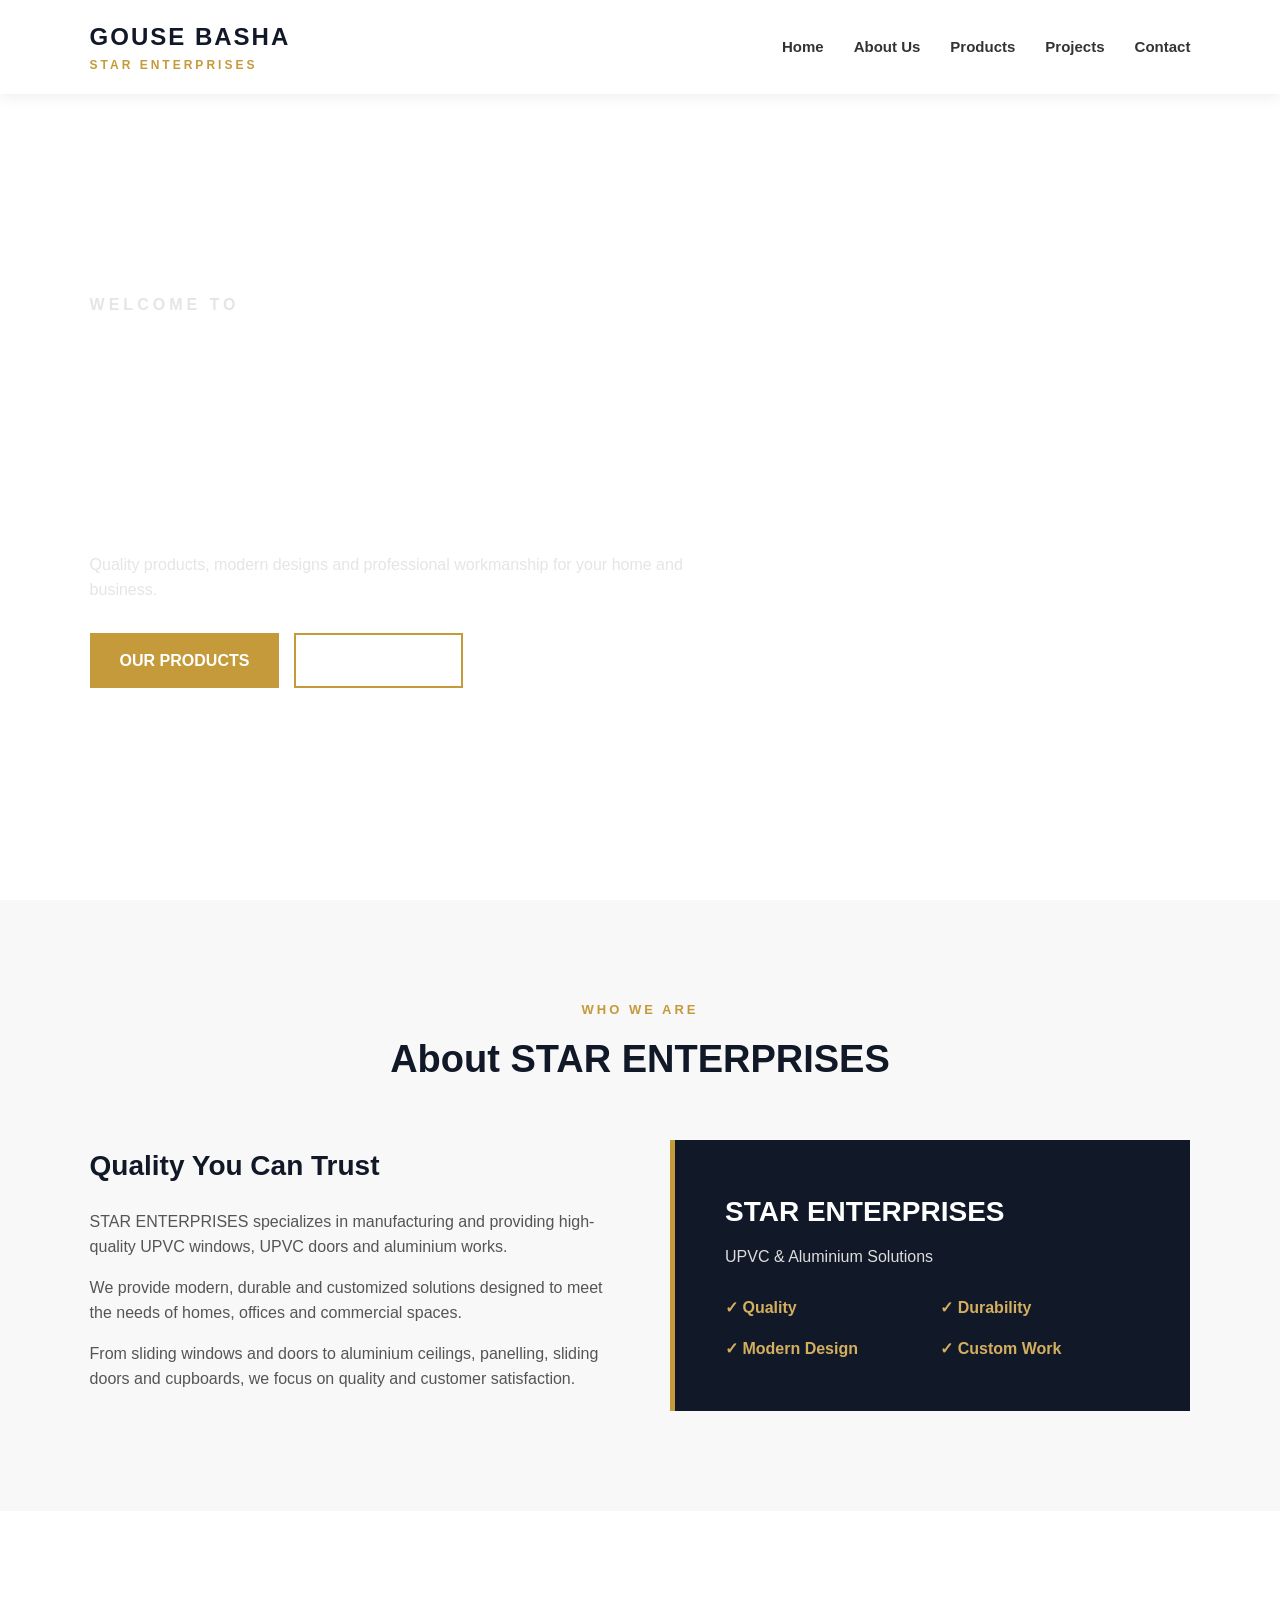
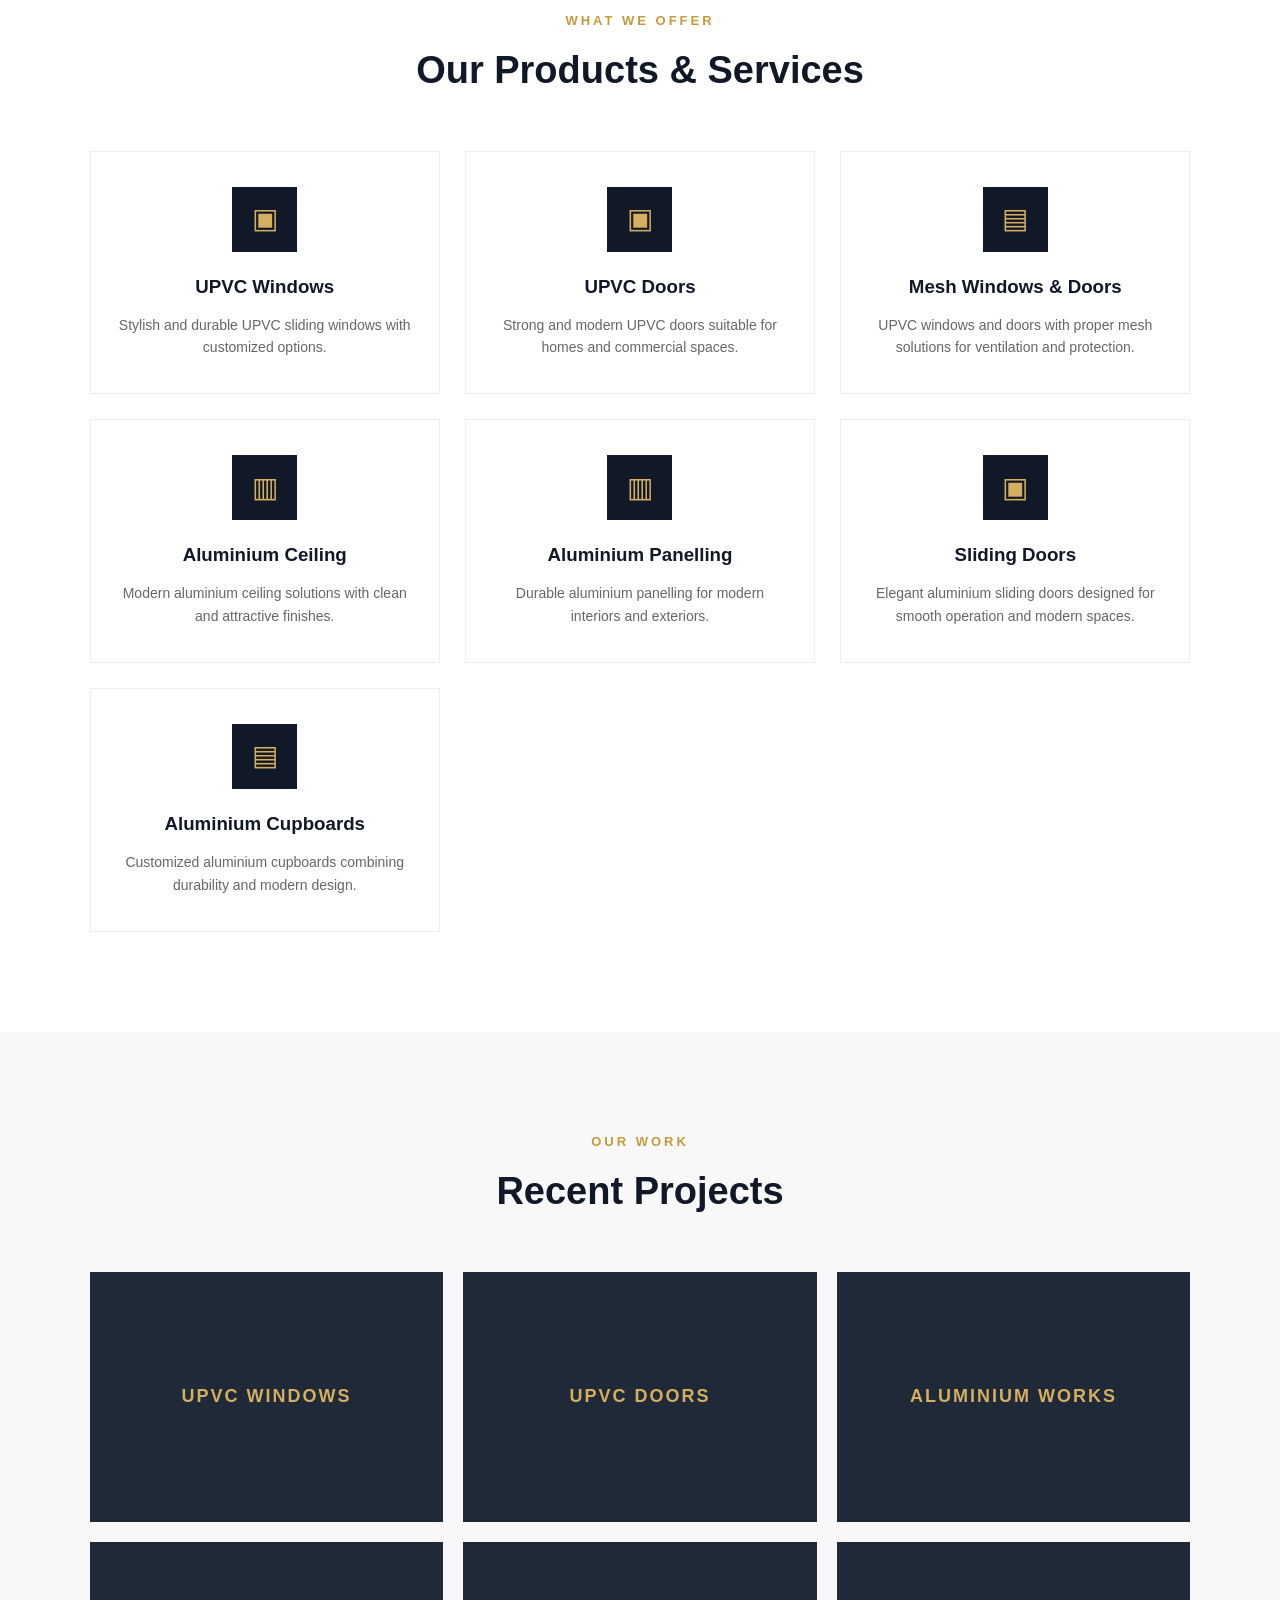
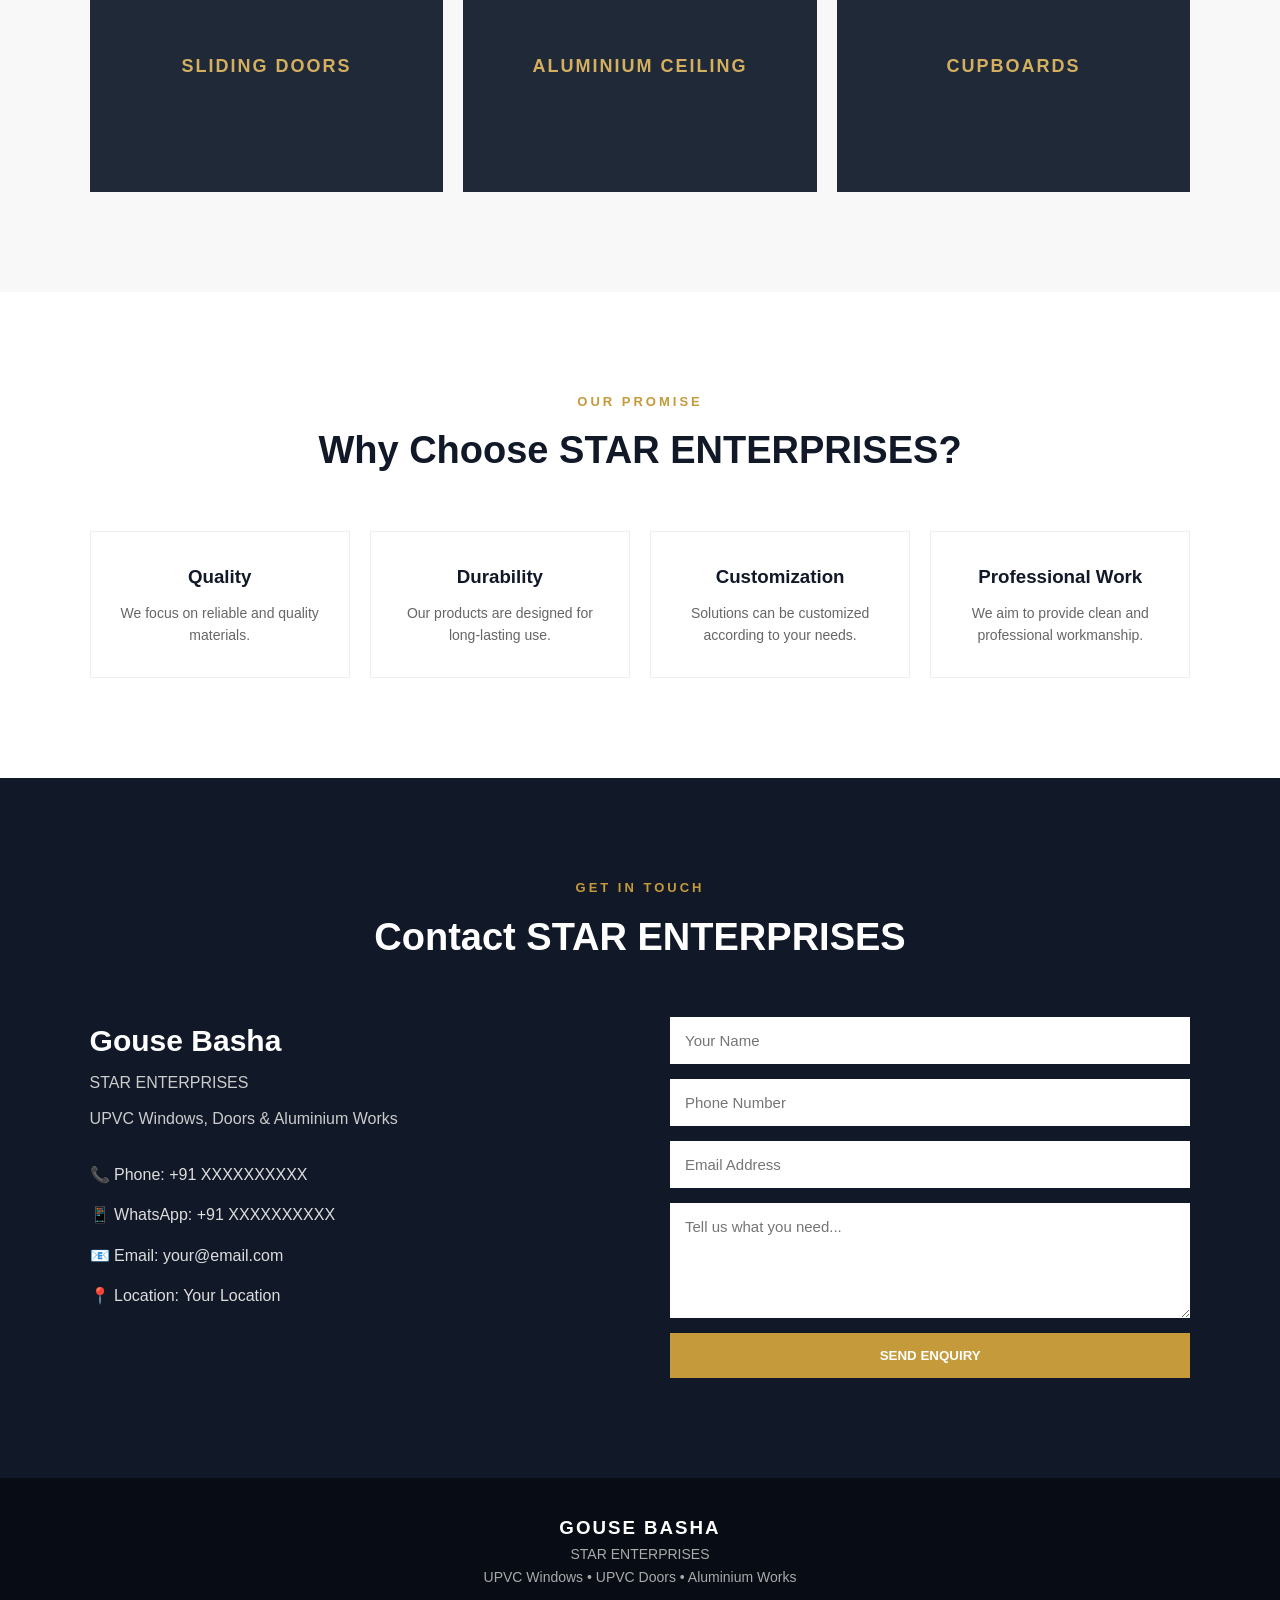
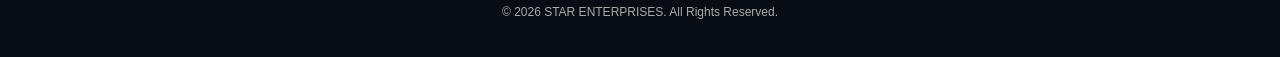
==== index.html1.html @ 5cce89f5 "Add files via upload" ====
<!DOCTYPE html>
<html lang="en">
<head>
    <meta charset="UTF-8">
    <meta name="viewport" content="width=device-width, initial-scale=1.0">

    <title>Gouse Basha | STAR ENTERPRISES</title>

    <link rel="stylesheet" href="style.css">
</head>

<body>

    <!-- ================= HEADER ================= -->
    <header class="header">

        <div class="logo">
            <h1>GOUSE BASHA</h1>
            <p>STAR ENTERPRISES</p>
        </div>

        <nav class="navbar">
            <a href="#home">Home</a>
            <a href="#about">About Us</a>
            <a href="#products">Products</a>
            <a href="#projects">Projects</a>
            <a href="#contact">Contact</a>
        </nav>

        <button class="menu-btn" onclick="toggleMenu()">
            ☰
        </button>

    </header>


    <!-- ================= HOME ================= -->
    <section id="home" class="hero">

        <div class="hero-content">

            <p class="welcome">WELCOME TO</p>

            <h2>STAR ENTERPRISES</h2>

            <h3>
                UPVC WINDOWS, DOORS &<br>
                ALUMINIUM WORKS
            </h3>

            <p>
                Quality products, modern designs and professional
                workmanship for your home and business.
            </p>

            <div class="hero-buttons">
                <a href="#products" class="btn">OUR PRODUCTS</a>
                <a href="#contact" class="btn btn-outline">GET A QUOTE</a>
            </div>

        </div>

    </section>


    <!-- ================= ABOUT ================= -->
    <section id="about" class="about">

        <div class="section-title">
            <p>WHO WE ARE</p>
            <h2>About STAR ENTERPRISES</h2>
        </div>

        <div class="about-content">

            <div class="about-text">

                <h3>Quality You Can Trust</h3>

                <p>
                    STAR ENTERPRISES specializes in manufacturing and
                    providing high-quality UPVC windows, UPVC doors and
                    aluminium works.
                </p>

                <p>
                    We provide modern, durable and customized solutions
                    designed to meet the needs of homes, offices and
                    commercial spaces.
                </p>

                <p>
                    From sliding windows and doors to aluminium ceilings,
                    panelling, sliding doors and cupboards, we focus on
                    quality and customer satisfaction.
                </p>

            </div>

            <div class="about-box">

                <h3>STAR ENTERPRISES</h3>

                <p>
                    UPVC & Aluminium Solutions
                </p>

                <div class="about-features">
                    <span>✓ Quality</span>
                    <span>✓ Durability</span>
                    <span>✓ Modern Design</span>
                    <span>✓ Custom Work</span>
                </div>

            </div>

        </div>

    </section>


    <!-- ================= PRODUCTS ================= -->
    <section id="products" class="products">

        <div class="section-title">
            <p>WHAT WE OFFER</p>
            <h2>Our Products & Services</h2>
        </div>

        <div class="product-container">

            <div class="product-card">
                <div class="product-icon">▣</div>
                <h3>UPVC Windows</h3>
                <p>
                    Stylish and durable UPVC sliding windows
                    with customized options.
                </p>
            </div>

            <div class="product-card">
                <div class="product-icon">▣</div>
                <h3>UPVC Doors</h3>
                <p>
                    Strong and modern UPVC doors suitable
                    for homes and commercial spaces.
                </p>
            </div>

            <div class="product-card">
                <div class="product-icon">▤</div>
                <h3>Mesh Windows & Doors</h3>
                <p>
                    UPVC windows and doors with proper mesh
                    solutions for ventilation and protection.
                </p>
            </div>

            <div class="product-card">
                <div class="product-icon">▥</div>
                <h3>Aluminium Ceiling</h3>
                <p>
                    Modern aluminium ceiling solutions with
                    clean and attractive finishes.
                </p>
            </div>

            <div class="product-card">
                <div class="product-icon">▥</div>
                <h3>Aluminium Panelling</h3>
                <p>
                    Durable aluminium panelling for modern
                    interiors and exteriors.
                </p>
            </div>

            <div class="product-card">
                <div class="product-icon">▣</div>
                <h3>Sliding Doors</h3>
                <p>
                    Elegant aluminium sliding doors designed
                    for smooth operation and modern spaces.
                </p>
            </div>

            <div class="product-card">
                <div class="product-icon">▤</div>
                <h3>Aluminium Cupboards</h3>
                <p>
                    Customized aluminium cupboards combining
                    durability and modern design.
                </p>
            </div>

        </div>

    </section>


    <!-- ================= PROJECTS ================= -->
    <section id="projects" class="projects">

        <div class="section-title">
            <p>OUR WORK</p>
            <h2>Recent Projects</h2>
        </div>

        <div class="gallery">

            <div class="gallery-item">
                <div class="gallery-placeholder">
                    UPVC WINDOWS
                </div>
            </div>

            <div class="gallery-item">
                <div class="gallery-placeholder">
                    UPVC DOORS
                </div>
            </div>

            <div class="gallery-item">
                <div class="gallery-placeholder">
                    ALUMINIUM WORKS
                </div>
            </div>

            <div class="gallery-item">
                <div class="gallery-placeholder">
                    SLIDING DOORS
                </div>
            </div>

            <div class="gallery-item">
                <div class="gallery-placeholder">
                    ALUMINIUM CEILING
                </div>
            </div>

            <div class="gallery-item">
                <div class="gallery-placeholder">
                    CUPBOARDS
                </div>
            </div>

        </div>

    </section>


    <!-- ================= WHY CHOOSE US ================= -->
    <section class="why-us">

        <div class="section-title">
            <p>OUR PROMISE</p>
            <h2>Why Choose STAR ENTERPRISES?</h2>
        </div>

        <div class="why-container">

            <div class="why-card">
                <h3>Quality</h3>
                <p>We focus on reliable and quality materials.</p>
            </div>

            <div class="why-card">
                <h3>Durability</h3>
                <p>Our products are designed for long-lasting use.</p>
            </div>

            <div class="why-card">
                <h3>Customization</h3>
                <p>Solutions can be customized according to your needs.</p>
            </div>

            <div class="why-card">
                <h3>Professional Work</h3>
                <p>We aim to provide clean and professional workmanship.</p>
            </div>

        </div>

    </section>


    <!-- ================= CONTACT ================= -->
    <section id="contact" class="contact">

        <div class="section-title">
            <p>GET IN TOUCH</p>
            <h2>Contact STAR ENTERPRISES</h2>
        </div>

        <div class="contact-content">

            <div class="contact-info">

                <h3>Gouse Basha</h3>

                <p>
                    STAR ENTERPRISES
                </p>

                <p>
                    UPVC Windows, Doors & Aluminium Works
                </p>

                <div class="contact-details">

                    <p>📞 Phone: +91 XXXXXXXXXX</p>

                    <p>📱 WhatsApp: +91 XXXXXXXXXX</p>

                    <p>📧 Email: your@email.com</p>

                    <p>📍 Location: Your Location</p>

                </div>

            </div>


            <div class="contact-form">

                <form onsubmit="submitForm(event)">

                    <input
                        type="text"
                        placeholder="Your Name"
                        required
                    >

                    <input
                        type="tel"
                        placeholder="Phone Number"
                        required
                    >

                    <input
                        type="email"
                        placeholder="Email Address"
                    >

                    <textarea
                        placeholder="Tell us what you need..."
                        rows="5"
                        required
                    ></textarea>

                    <button type="submit" class="btn">
                        SEND ENQUIRY
                    </button>

                </form>

            </div>

        </div>

    </section>


    <!-- ================= FOOTER ================= -->
    <footer class="footer">

        <h3>GOUSE BASHA</h3>

        <p>STAR ENTERPRISES</p>

        <p>
            UPVC Windows • UPVC Doors • Aluminium Works
        </p>

        <p class="copyright">
            © 2026 STAR ENTERPRISES. All Rights Reserved.
        </p>

    </footer>


    <script src="script.js"></script>

</body>
</html>
---- style.css ----
/* =========================
   GENERAL
========================= */

* {
    margin: 0;
    padding: 0;
    box-sizing: border-box;
}

html {
    scroll-behavior: smooth;
}

body {
    font-family: Arial, Helvetica, sans-serif;
    line-height: 1.6;
    color: #222;
    background: #ffffff;
}

a {
    text-decoration: none;
    color: inherit;
}


/* =========================
   HEADER
========================= */

.header {
    width: 100%;
    padding: 18px 7%;
    display: flex;
    justify-content: space-between;
    align-items: center;
    background: #ffffff;
    position: fixed;
    top: 0;
    left: 0;
    z-index: 1000;
    box-shadow: 0 2px 15px rgba(0, 0, 0, 0.08);
}

.logo h1 {
    font-size: 24px;
    letter-spacing: 2px;
    color: #111827;
}

.logo p {
    font-size: 12px;
    letter-spacing: 3px;
    color: #c49a3a;
    font-weight: bold;
}

.navbar {
    display: flex;
    gap: 30px;
}

.navbar a {
    font-size: 15px;
    font-weight: 600;
    color: #333;
    transition: 0.3s;
}

.navbar a:hover {
    color: #c49a3a;
}

.menu-btn {
    display: none;
    border: none;
    background: none;
    font-size: 28px;
    cursor: pointer;
}


/* =========================
   HERO
========================= */

.hero {
    min-height: 100vh;
    padding: 160px 7% 80px;

    display: flex;
    align-items: center;

    background:
        linear-gradient(
            rgba(0, 0, 0, 0.65),
            rgba(0, 0, 0, 0.65)
        ),
        url("img src=C:\Users\mutha\Documents\WhatsApp Image 2026-08-16 at 22.19.01.jpeg" alt="Laptop");

    background-size: cover;
    background-position: center;
}

.hero-content {
    max-width: 750px;
    color: white;
}

.welcome {
    color: #d4af5f;
    font-size: 16px;
    font-weight: bold;
    letter-spacing: 4px;
    margin-bottom: 15px;
}

.hero h2 {
    font-size: 60px;
    letter-spacing: 3px;
    margin-bottom: 10px;
}

.hero h3 {
    font-size: 28px;
    line-height: 1.4;
    margin-bottom: 20px;
}

.hero-content > p {
    max-width: 600px;
    color: #e5e5e5;
    margin-bottom: 30px;
}

.hero-buttons {
    display: flex;
    gap: 15px;
}

.btn {
    display: inline-block;
    padding: 13px 28px;
    background: #c49a3a;
    color: white;
    border: 2px solid #c49a3a;
    font-weight: bold;
    cursor: pointer;
    transition: 0.3s;
}

.btn:hover {
    background: transparent;
    color: #c49a3a;
}

.btn-outline {
    background: transparent;
    color: white;
}

.btn-outline:hover {
    background: #c49a3a;
    color: white;
}


/* =========================
   SECTION TITLE
========================= */

.section-title {
    text-align: center;
    margin-bottom: 50px;
}

.section-title p {
    color: #c49a3a;
    font-weight: bold;
    letter-spacing: 3px;
    font-size: 13px;
}

.section-title h2 {
    font-size: 38px;
    margin-top: 8px;
    color: #111827;
}


/* =========================
   ABOUT
========================= */

.about {
    padding: 100px 7%;
    background: #f8f8f8;
}

.about-content {
    display: grid;
    grid-template-columns: 1fr 1fr;
    gap: 60px;
    align-items: center;
}

.about-text h3 {
    font-size: 28px;
    margin-bottom: 20px;
    color: #111827;
}

.about-text p {
    margin-bottom: 15px;
    color: #555;
}

.about-box {
    padding: 50px;
    background: #111827;
    color: white;
    border-left: 5px solid #c49a3a;
}

.about-box h3 {
    font-size: 28px;
    margin-bottom: 10px;
}

.about-box p {
    color: #ddd;
    margin-bottom: 25px;
}

.about-features {
    display: grid;
    grid-template-columns: 1fr 1fr;
    gap: 15px;
}

.about-features span {
    color: #d4af5f;
    font-weight: bold;
}


/* =========================
   PRODUCTS
========================= */

.products {
    padding: 100px 7%;
}

.product-container {
    display: grid;
    grid-template-columns: repeat(3, 1fr);
    gap: 25px;
}

.product-card {
    padding: 35px 25px;
    background: white;
    border: 1px solid #eee;
    text-align: center;
    transition: 0.3s;
}

.product-card:hover {
    transform: translateY(-8px);
    box-shadow: 0 15px 35px rgba(0, 0, 0, 0.1);
    border-color: #c49a3a;
}

.product-icon {
    width: 65px;
    height: 65px;
    margin: 0 auto 20px;

    display: flex;
    justify-content: center;
    align-items: center;

    background: #111827;
    color: #d4af5f;

    font-size: 28px;
}

.product-card h3 {
    margin-bottom: 12px;
    color: #111827;
}

.product-card p {
    color: #666;
    font-size: 14px;
}


/* =========================
   PROJECTS
========================= */

.projects {
    padding: 100px 7%;
    background: #f8f8f8;
}

.gallery {
    display: grid;
    grid-template-columns: repeat(3, 1fr);
    gap: 20px;
}

.gallery-item {
    height: 250px;
    overflow: hidden;
}

.gallery-placeholder {
    height: 100%;
    display: flex;
    justify-content: center;
    align-items: center;

    background: #1f2937;
    color: #d4af5f;

    font-size: 18px;
    font-weight: bold;
    letter-spacing: 2px;

    transition: 0.4s;
}

.gallery-placeholder:hover {
    transform: scale(1.05);
}


/* =========================
   WHY CHOOSE US
========================= */

.why-us {
    padding: 100px 7%;
}

.why-container {
    display: grid;
    grid-template-columns: repeat(4, 1fr);
    gap: 20px;
}

.why-card {
    padding: 30px 20px;
    text-align: center;
    border: 1px solid #eee;
}

.why-card h3 {
    margin-bottom: 10px;
    color: #111827;
}

.why-card p {
    color: #666;
    font-size: 14px;
}


/* =========================
   CONTACT
========================= */

.contact {
    padding: 100px 7%;
    background: #111827;
    color: white;
}

.contact .section-title h2 {
    color: white;
}

.contact-content {
    display: grid;
    grid-template-columns: 1fr 1fr;
    gap: 60px;
}

.contact-info h3 {
    font-size: 30px;
    margin-bottom: 5px;
}

.contact-info > p {
    color: #ccc;
    margin-bottom: 10px;
}

.contact-details {
    margin-top: 30px;
}

.contact-details p {
    margin-bottom: 15px;
    color: #ddd;
}

.contact-form form {
    display: flex;
    flex-direction: column;
    gap: 15px;
}

.contact-form input,
.contact-form textarea {
    width: 100%;
    padding: 15px;

    border: none;
    outline: none;

    font-family: inherit;
    font-size: 15px;
}

.contact-form textarea {
    resize: vertical;
}


/* =========================
   FOOTER
========================= */

.footer {
    padding: 35px 7%;
    text-align: center;
    background: #080c14;
    color: white;
}

.footer h3 {
    letter-spacing: 2px;
}

.footer p {
    color: #aaa;
    font-size: 14px;
}

.footer .copyright {
    margin-top: 15px;
    font-size: 12px;
}


/* =========================
   MOBILE
========================= */

@media (max-width: 900px) {

    .navbar {
        display: none;
        position: absolute;
        top: 100%;
        left: 0;
        width: 100%;

        flex-direction: column;
        gap: 0;

        background: white;
        box-shadow: 0 5px 15px rgba(0, 0, 0, 0.1);
    }

    .navbar.active {
        display: flex;
    }

    .navbar a {
        padding: 15px 7%;
        border-bottom: 1px solid #eee;
    }

    .menu-btn {
        display: block;
    }

    .hero h2 {
        font-size: 45px;
    }

    .product-container {
        grid-template-columns: repeat(2, 1fr);
    }

    .gallery {
        grid-template-columns: repeat(2, 1fr);
    }

    .why-container {
        grid-template-columns: repeat(2, 1fr);
    }

}


@media (max-width: 600px) {

    .header {
        padding: 15px 5%;
    }

    .logo h1 {
        font-size: 20px;
    }

    .hero {
        padding: 140px 5% 70px;
    }

    .hero h2 {
        font-size: 38px;
    }

    .hero h3 {
        font-size: 21px;
    }

    .hero-buttons {
        flex-direction: column;
        width: 220px;
    }

    .about,
    .products,
    .projects,
    .why-us,
    .contact {
        padding: 70px 5%;
    }

    .section-title h2 {
        font-size: 30px;
    }

    .about-content,
    .contact-content {
        grid-template-columns: 1fr;
    }

    .product-container {
        grid-template-columns: 1fr;
    }

    .gallery {
        grid-template-columns: 1fr;
    }

    .why-container {
        grid-template-columns: 1fr;
    }

    .about-box {
        padding: 30px;
    }

}
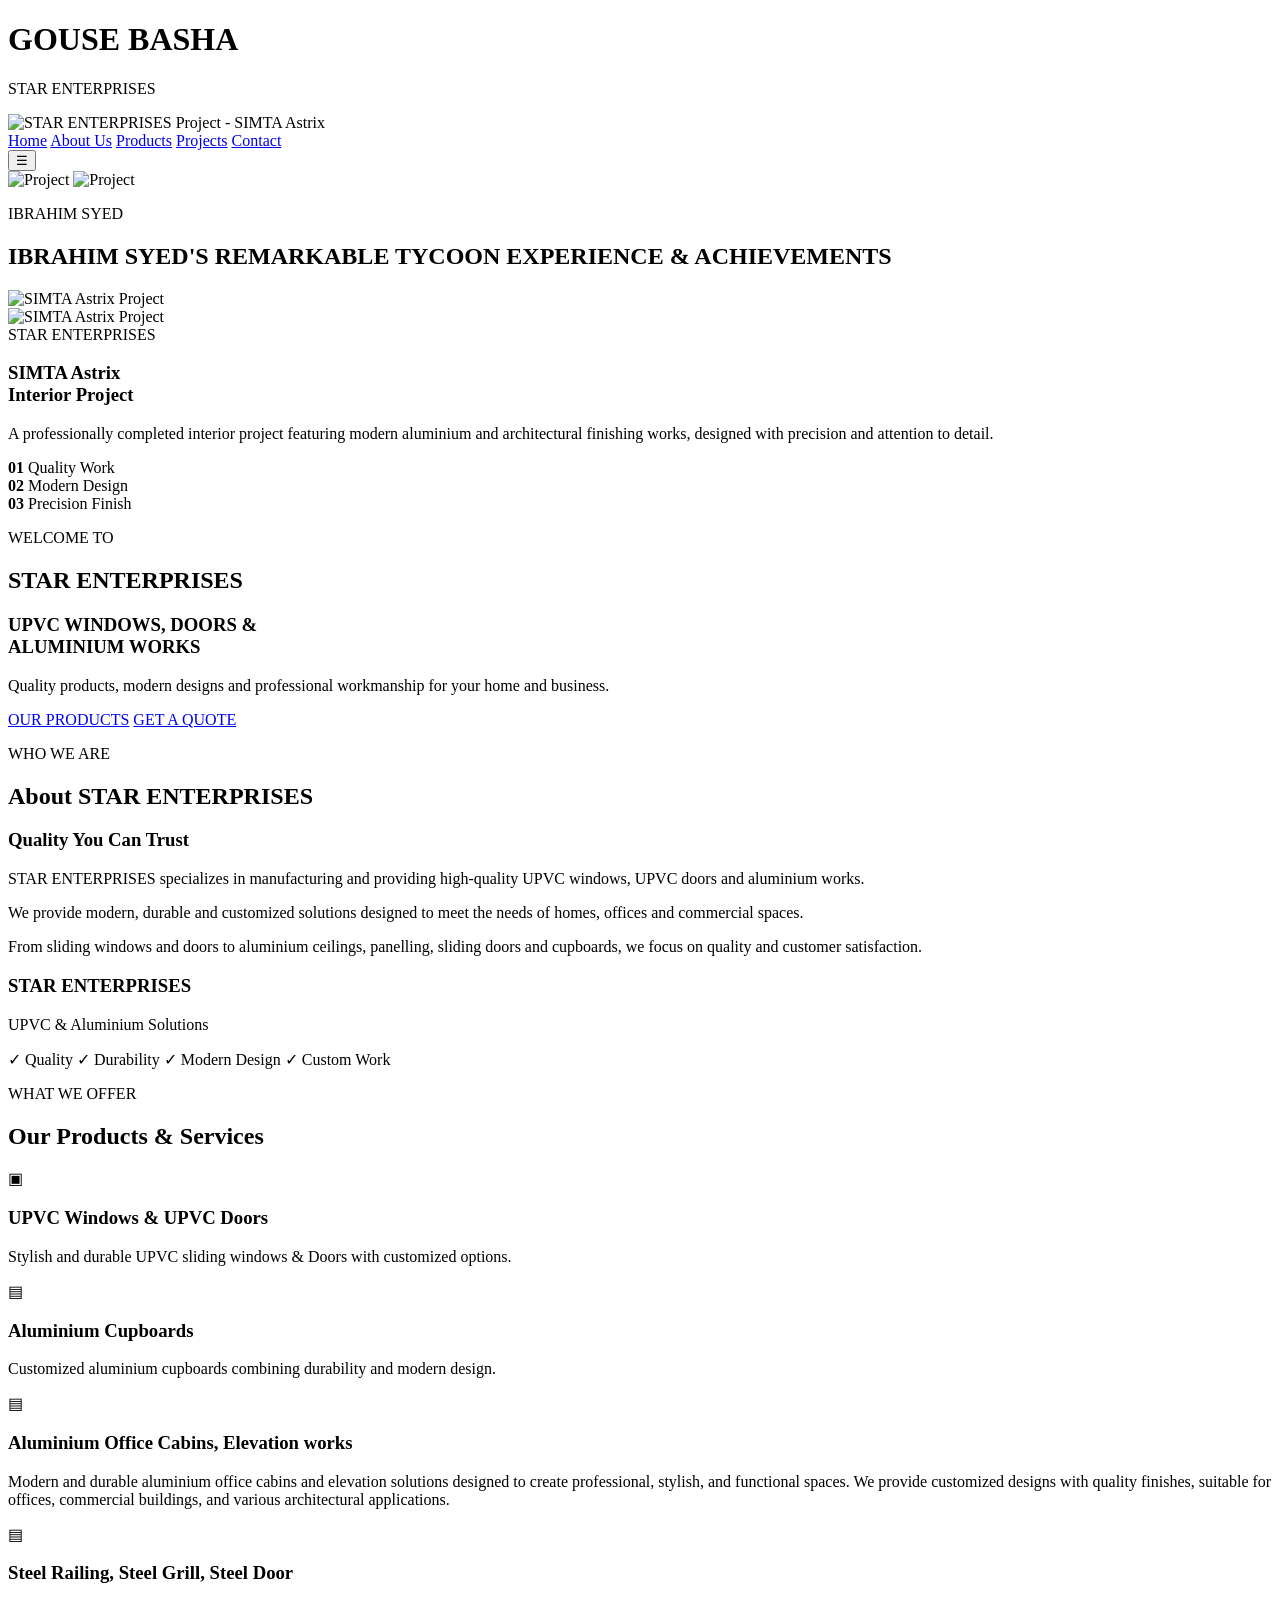
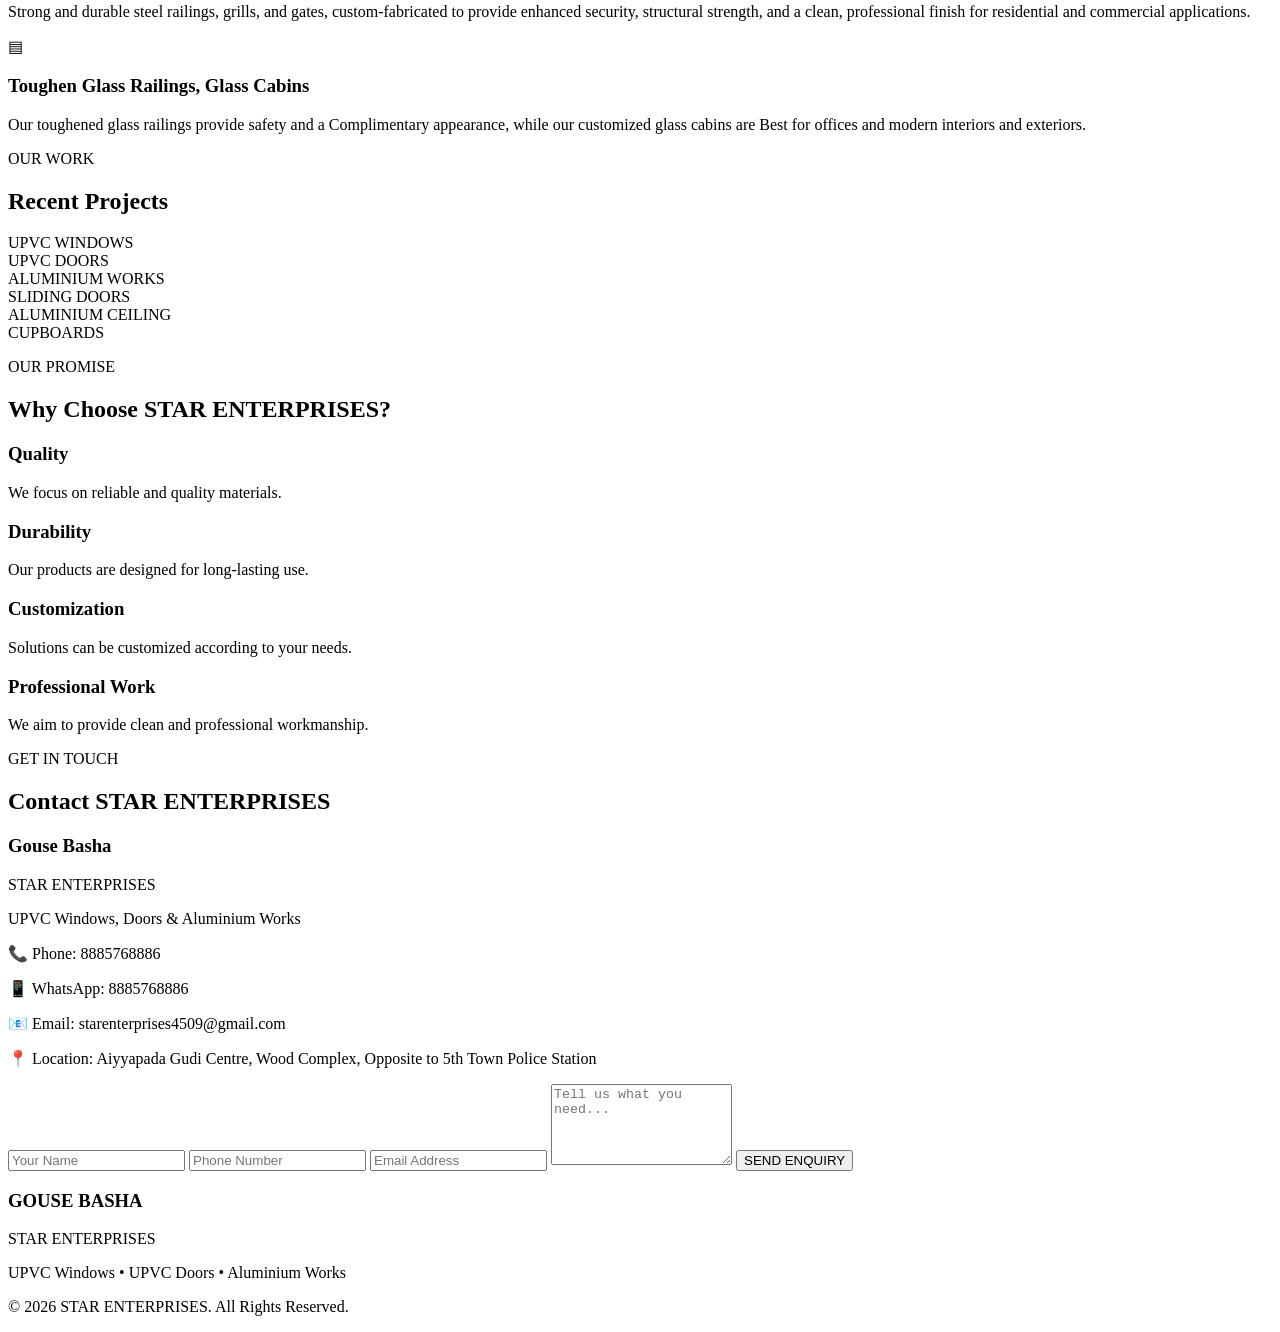
==== commit b74c859b: "Add files via upload" ====
--- a/index.html1.html
+++ b/index.html1.html
@@ -17,6 +17,16 @@
         <div class="logo">
             <h1>GOUSE BASHA</h1>
             <p>STAR ENTERPRISES</p>
+        </div>
+
+        <div class="gallery-item"
+     onclick="openImage('c:\Users\mutha\Documents\Abba.jpeg')">
+
+             <img
+        src="c:\Users\mutha\Documents\Abba.jpeg"
+        alt="STAR ENTERPRISES Project - SIMTA Astrix"
+        >
+
         </div>
 
         <nav class="navbar">
@@ -32,6 +42,100 @@
         </button>
 
     </header>
+       
+        <img src="images/Abba.jpeg"
+     alt="Project"
+     style="width: 800px; height: auto;">
+
+         <img src="images/Abba 2nd img.jpeg"
+     alt="Project"
+     style="width: 800px; height: auto;">
+
+<section class="projects" id="projects">
+
+    <div class="section-title">
+        <p>IBRAHIM SYED</p>
+        <h2>IBRAHIM SYED'S REMARKABLE TYCOON EXPERIENCE & ACHIEVEMENTS</h2>
+    </div>
+
+    <div class="project-showcase">
+
+        <!-- LEFT SIDE - IMAGES -->
+        <div class="project-gallery">
+
+            <div class="project-image"
+                 onclick="openImage('iimages/Abba.jpeg')">
+                <img src="images/Abba.jpeg"
+                     alt="SIMTA Astrix Project">
+            </div>
+
+            <div class="project-image"
+                 onclick="openImage('images/Abba 2nd img.jpeg')">
+                <img src="images/Abba 2nd img.jpeg"
+                     alt="SIMTA Astrix Project">
+            </div>
+
+        </div>
+
+
+        <!-- RIGHT SIDE - DECORATION + CONTENT -->
+        <div class="project-info">
+
+            <span class="project-label">
+                STAR ENTERPRISES
+            </span>
+
+            <h3>
+                SIMTA Astrix
+                <br>
+                Interior Project
+            </h3>
+
+            <div class="green-line"></div>
+
+            <p>
+                A professionally completed interior project featuring
+                modern aluminium and architectural finishing works,
+                designed with precision and attention to detail.
+            </p>
+
+            <div class="project-features">
+
+                <div>
+                    <strong>01</strong>
+                    <span>Quality Work</span>
+                </div>
+
+                <div>
+                    <strong>02</strong>
+                    <span>Modern Design</span>
+                </div>
+
+                <div>
+                    <strong>03</strong>
+                    <span>Precision Finish</span>
+                </div>
+
+            </div>
+
+            <div class="project-decor">
+                <span></span>
+                <span></span>
+                <span></span>
+            </div>
+
+        </div>
+
+    </div>
+
+</section>
+
+     
+
+
+
+
+    
 
 
     <!-- ================= HOME ================= -->
@@ -131,58 +235,15 @@
 
             <div class="product-card">
                 <div class="product-icon">▣</div>
-                <h3>UPVC Windows</h3>
-                <p>
-                    Stylish and durable UPVC sliding windows
+                <h3>UPVC Windows &  UPVC Doors</h3>
+                <p>
+                    Stylish and durable UPVC sliding windows & Doors
                     with customized options.
                 </p>
             </div>
 
-            <div class="product-card">
-                <div class="product-icon">▣</div>
-                <h3>UPVC Doors</h3>
-                <p>
-                    Strong and modern UPVC doors suitable
-                    for homes and commercial spaces.
-                </p>
-            </div>
-
-            <div class="product-card">
-                <div class="product-icon">▤</div>
-                <h3>Mesh Windows & Doors</h3>
-                <p>
-                    UPVC windows and doors with proper mesh
-                    solutions for ventilation and protection.
-                </p>
-            </div>
-
-            <div class="product-card">
-                <div class="product-icon">▥</div>
-                <h3>Aluminium Ceiling</h3>
-                <p>
-                    Modern aluminium ceiling solutions with
-                    clean and attractive finishes.
-                </p>
-            </div>
-
-            <div class="product-card">
-                <div class="product-icon">▥</div>
-                <h3>Aluminium Panelling</h3>
-                <p>
-                    Durable aluminium panelling for modern
-                    interiors and exteriors.
-                </p>
-            </div>
-
-            <div class="product-card">
-                <div class="product-icon">▣</div>
-                <h3>Sliding Doors</h3>
-                <p>
-                    Elegant aluminium sliding doors designed
-                    for smooth operation and modern spaces.
-                </p>
-            </div>
-
+
+        
             <div class="product-card">
                 <div class="product-icon">▤</div>
                 <h3>Aluminium Cupboards</h3>
@@ -192,6 +253,38 @@
                 </p>
             </div>
 
+
+             <div class="product-card">
+                <div class="product-icon">▤</div>
+                <h3>Aluminium Office Cabins, Elevation works</h3>
+                <p>
+                    Modern and durable aluminium office cabins and elevation solutions designed to create professional, stylish, and functional spaces.
+                     We provide customized designs with quality finishes, suitable for offices, commercial buildings, and various architectural applications.
+                    
+                </p>
+            </div>
+
+            <div class="product-card">
+                <div class="product-icon">▤</div>
+                <h3>Steel Railing, Steel Grill, Steel Door</h3>
+                <p>
+                    Strong and durable steel railings, grills, and gates, custom-fabricated to provide enhanced security, structural strength, and a clean, professional finish for residential and commercial applications.
+                </p>
+            </div>
+
+
+            <div class="product-card">
+                <div class="product-icon">▤</div>
+                <h3>Toughen Glass Railings, Glass Cabins</h3>
+                <p>
+                    Our toughened glass railings provide safety and a Complimentary appearance, while our customized glass cabins are Best for offices and modern interiors and exteriors.
+                </p>
+            </div>
+
+
+
+            
+
         </div>
 
     </section>
@@ -307,15 +400,18 @@
 
                 <div class="contact-details">
 
-                    <p>📞 Phone: +91 XXXXXXXXXX</p>
-
-                    <p>📱 WhatsApp: +91 XXXXXXXXXX</p>
-
-                    <p>📧 Email: your@email.com</p>
-
-                    <p>📍 Location: Your Location</p>
-
-                </div>
+                    <p>📞 Phone: 8885768886</p>
+
+                    <p>📱 WhatsApp: 8885768886</p>
+
+                    <p>📧 Email: starenterprises4509@gmail.com</p>
+
+                    <p>
+                     📍 Location: Aiyyapada Gudi Centre, Wood Complex,
+                      Opposite to 5th Town Police Station
+                </p>
+
+</div>
 
             </div>
 
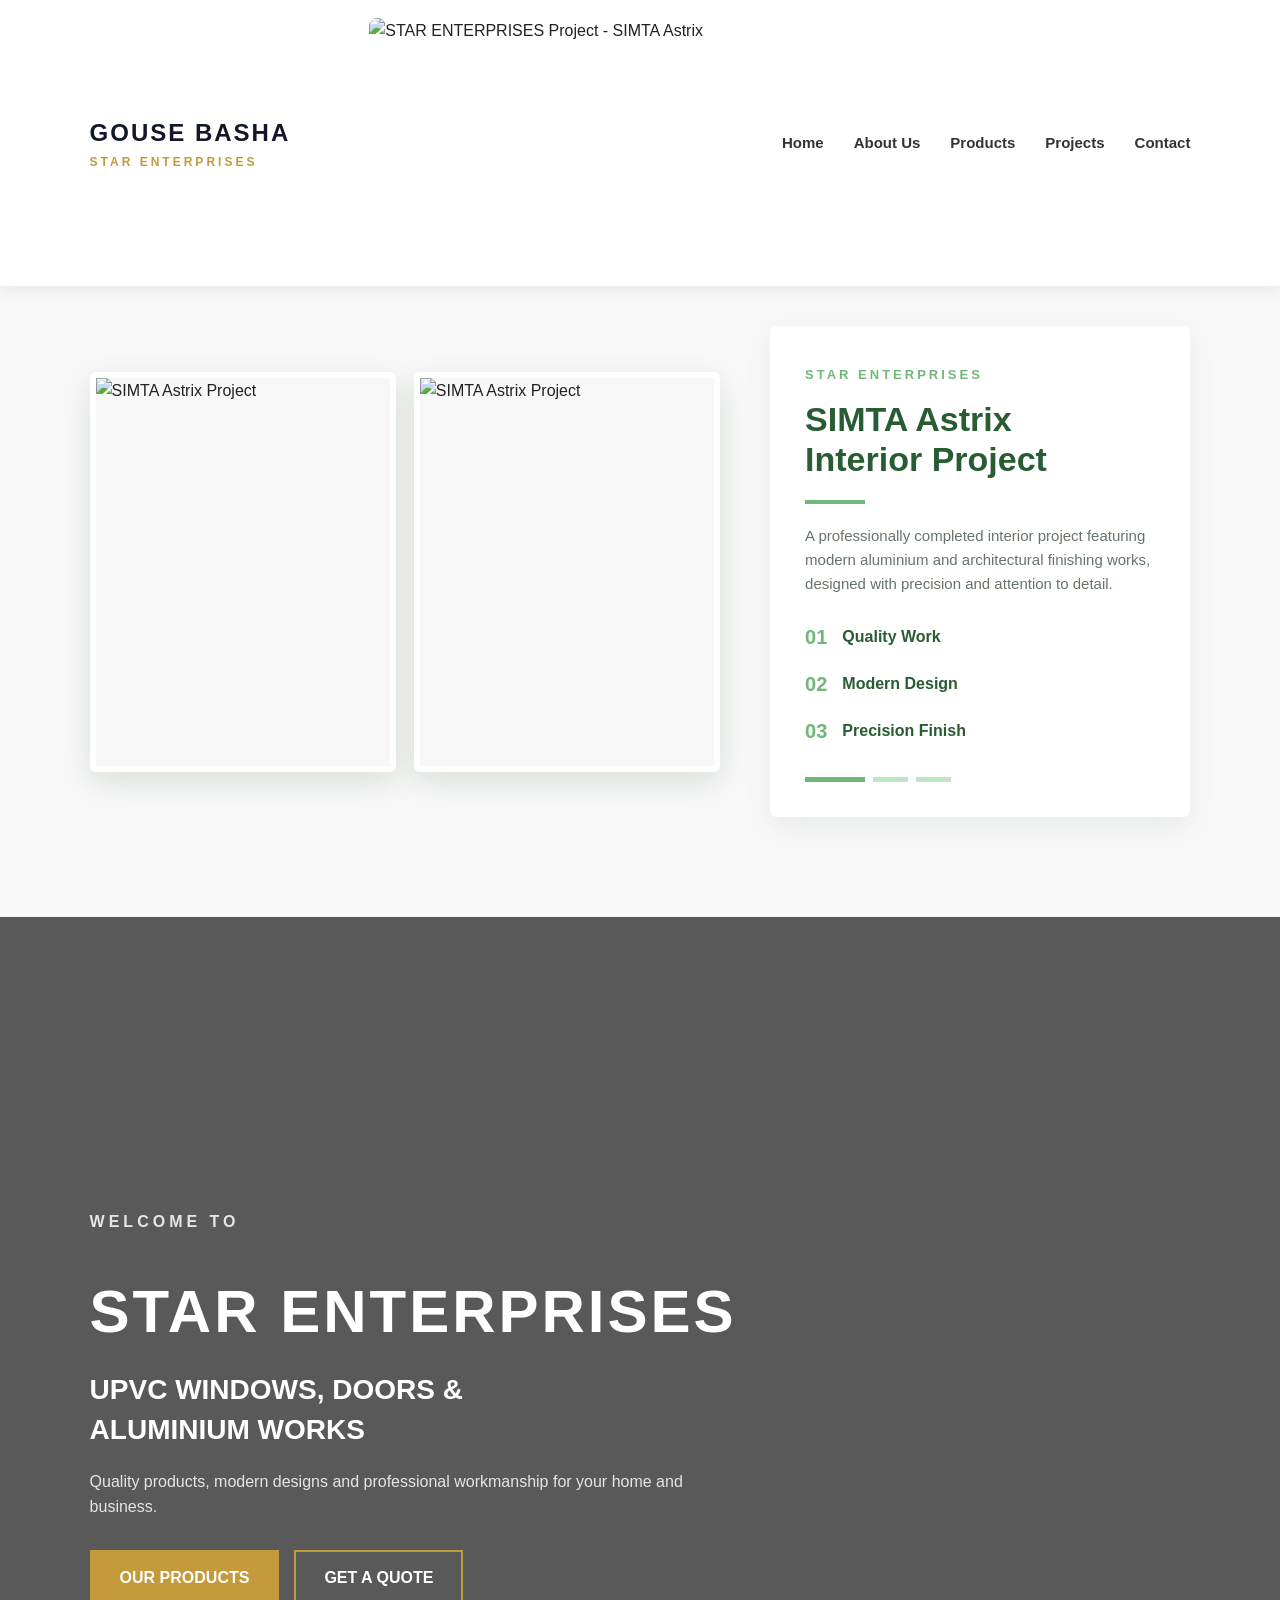
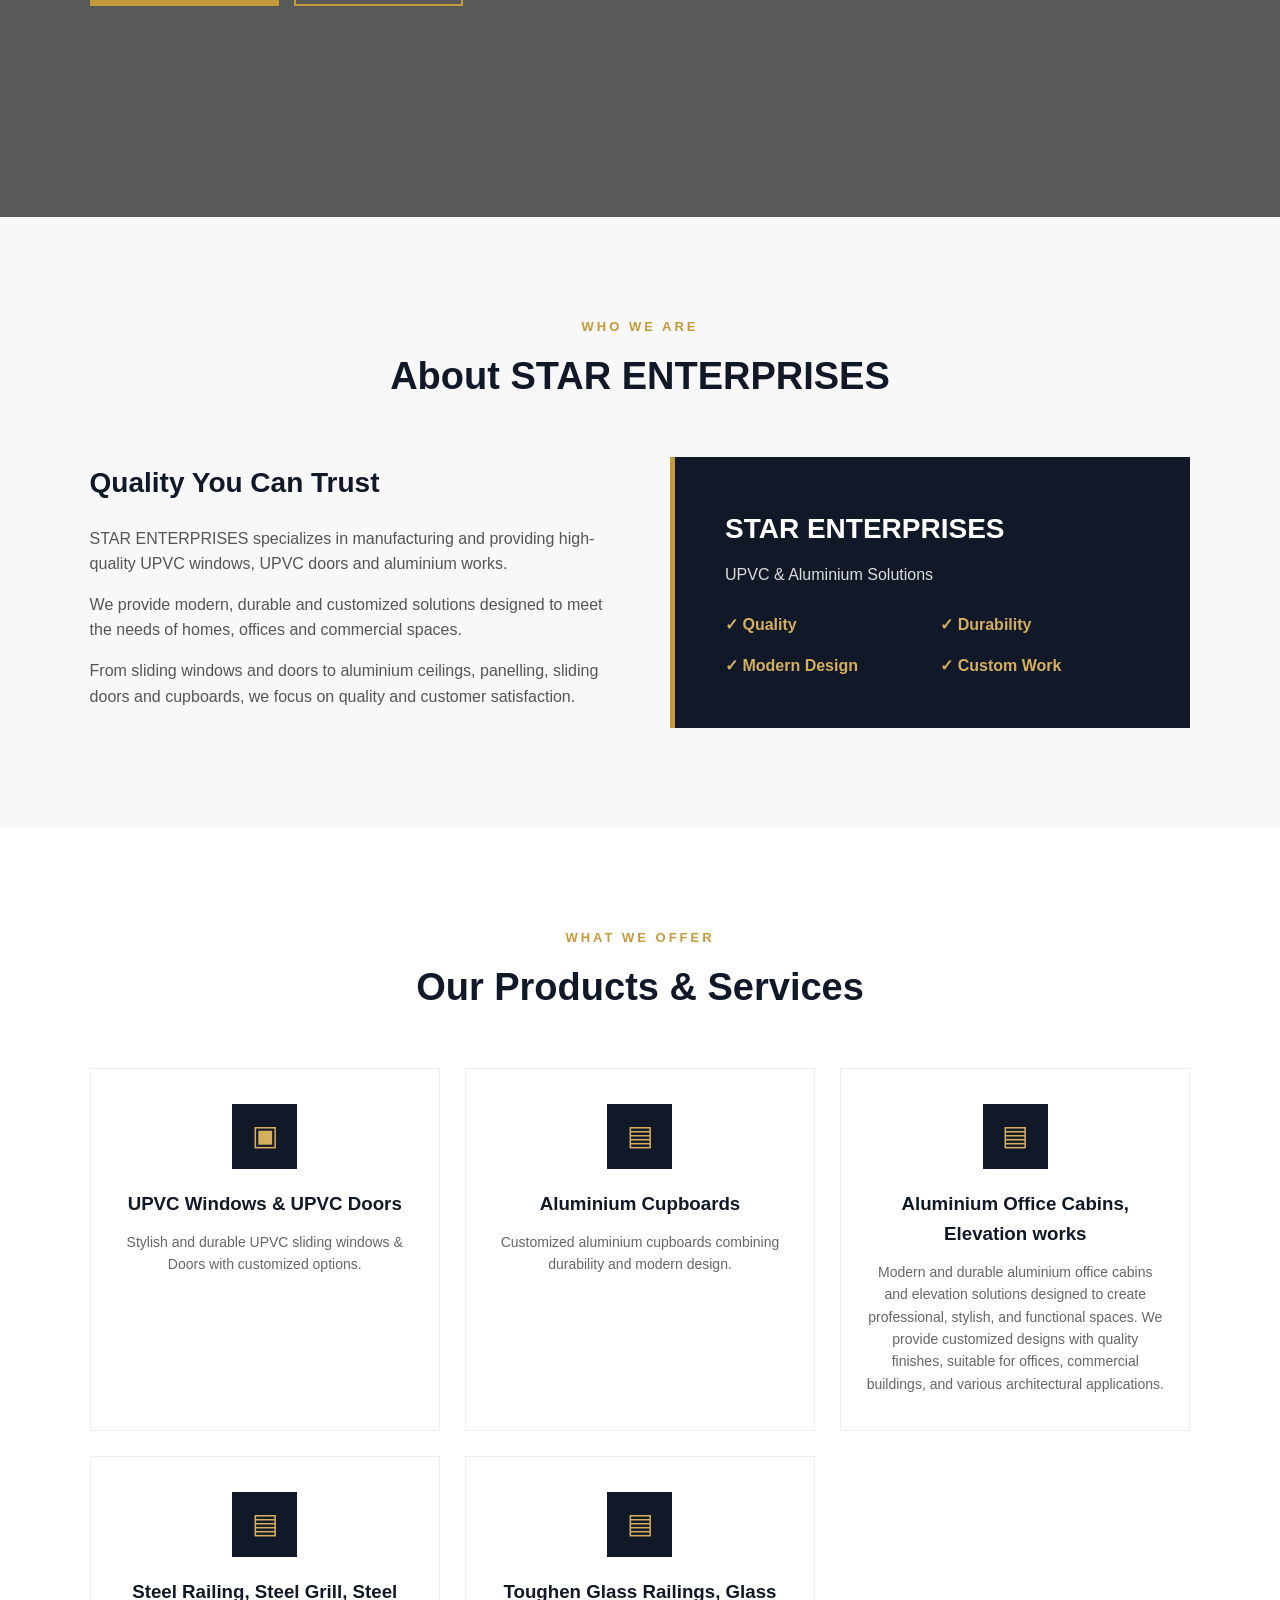
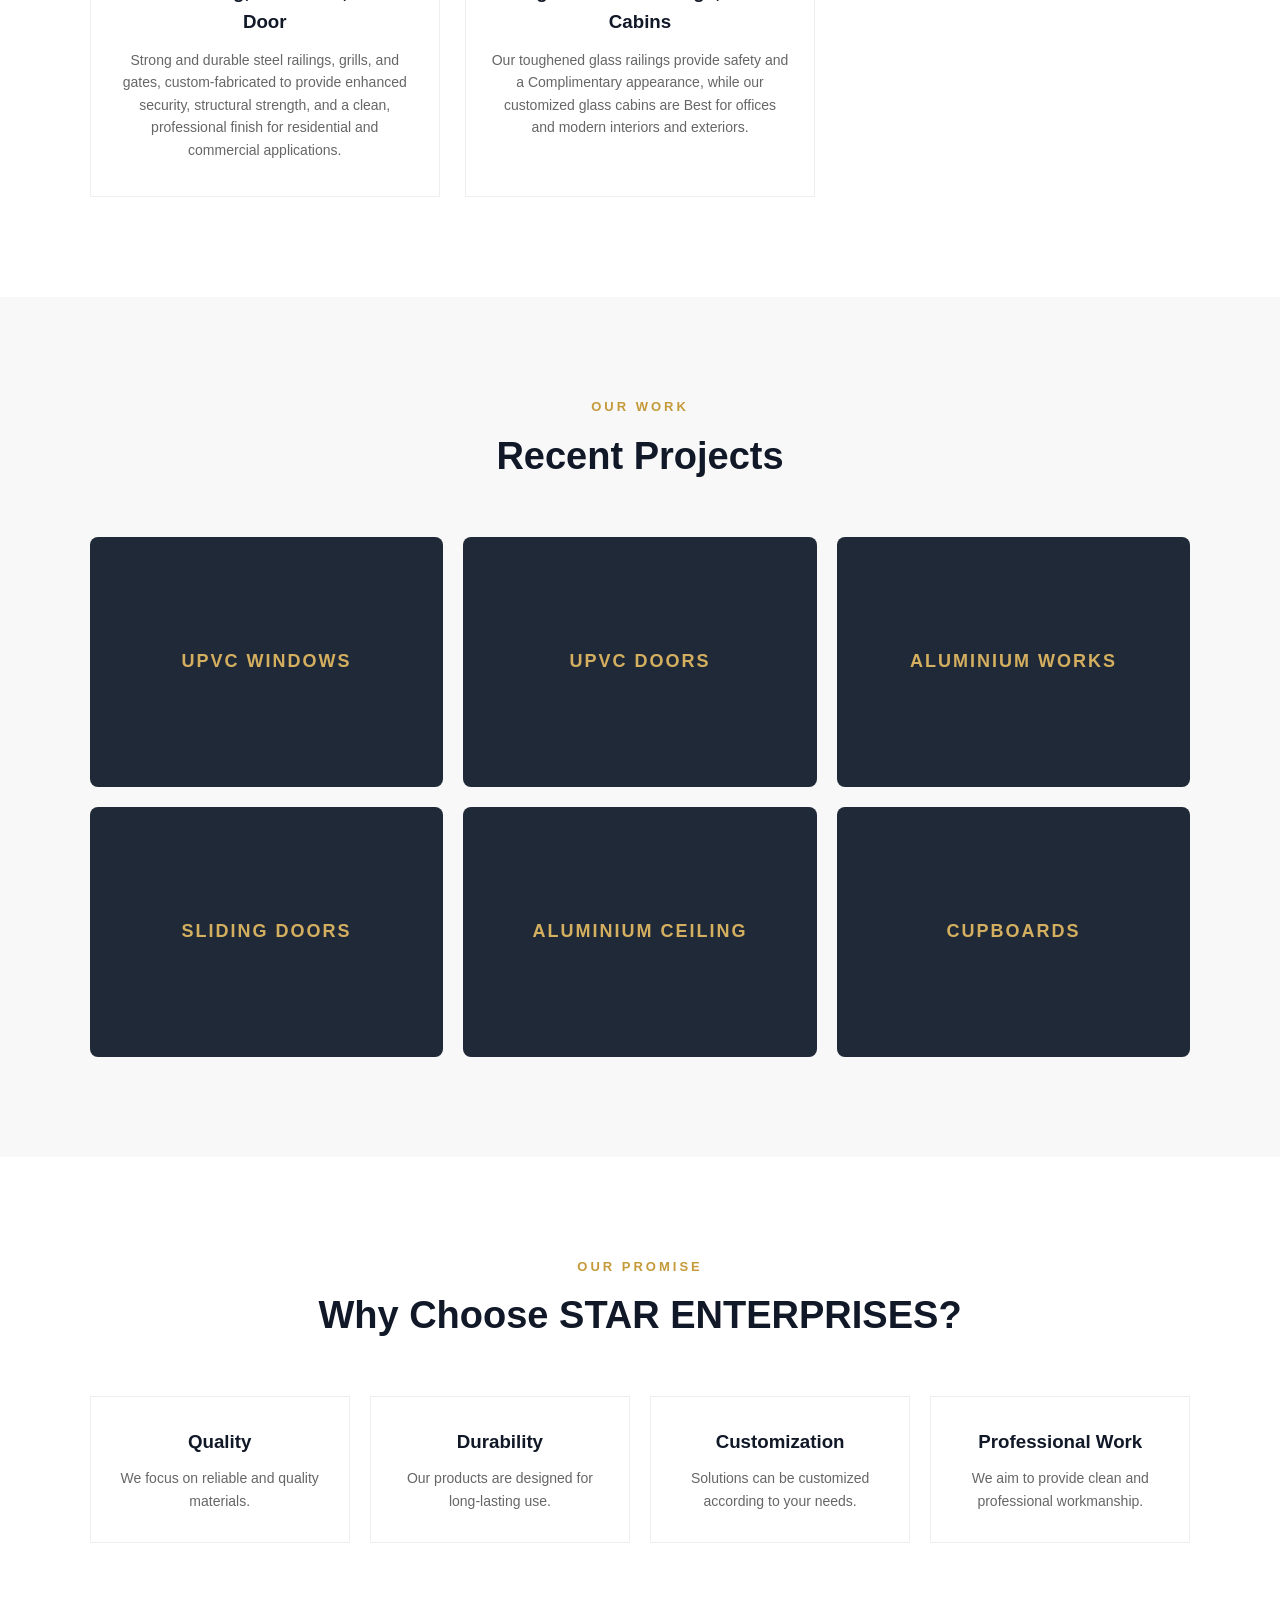
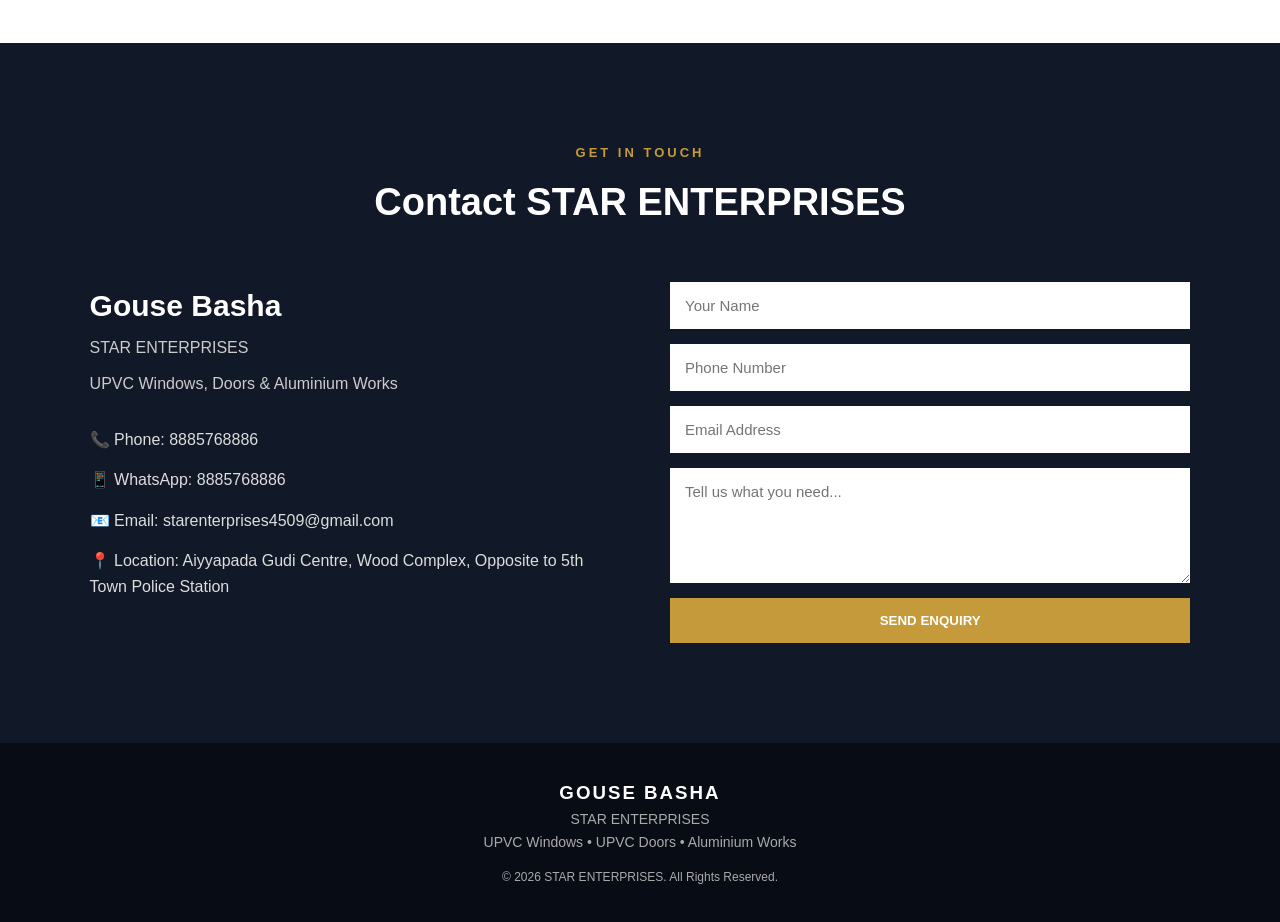
==== commit 611561f2: "Update index.html1.html" ====
--- a/index.html1.html
+++ b/index.html1.html
@@ -18,6 +18,8 @@
             <h1>GOUSE BASHA</h1>
             <p>STAR ENTERPRISES</p>
         </div>
+
+        <!-- STAR ENTERPRISES -->
 
         <div class="gallery-item"
      onclick="openImage('c:\Users\mutha\Documents\Abba.jpeg')">
@@ -477,4 +479,4 @@
     <script src="script.js"></script>
 
 </body>
-</html>+</html>
--- a/style.css
+++ b/style.css
@@ -0,0 +1,718 @@
+/* =========================
+   GENERAL
+========================= */
+
+* {
+    margin: 0;
+    padding: 0;
+    box-sizing: border-box;
+}
+
+html {
+    scroll-behavior: smooth;
+}
+
+body {
+    font-family: Arial, Helvetica, sans-serif;
+    line-height: 1.6;
+    color: #222;
+    background: #ffffff;
+}
+
+a {
+    text-decoration: none;
+    color: inherit;
+}
+
+
+/* =========================
+   HEADER
+========================= */
+
+.header {
+    width: 100%;
+    padding: 18px 7%;
+    display: flex;
+    justify-content: space-between;
+    align-items: center;
+    background: #ffffff;
+    position: fixed;
+    top: 0;
+    left: 0;
+    z-index: 1000;
+    box-shadow: 0 2px 15px rgba(0, 0, 0, 0.08);
+}
+
+.gallery-item {
+    height: 300px;
+    overflow: hidden;
+    cursor: pointer;
+    border-radius: 8px;
+}
+
+.gallery-item img {
+    width: 100%;
+    height: 100%;
+    object-fit: cover;
+    display: block;
+    transition: 0.4s;
+}
+
+.gallery-item:hover img {
+    transform: scale(1.05);
+}
+
+/* =========================
+   PROJECT SHOWCASE
+========================= */
+
+.project-showcase {
+    display: grid;
+    grid-template-columns: 1.5fr 1fr;
+    gap: 50px;
+    align-items: center;
+}
+
+
+/* IMAGE SIDE */
+
+.project-gallery {
+    display: grid;
+    grid-template-columns: 1fr 1fr;
+    gap: 18px;
+}
+
+.project-image {
+    height: 400px;
+    overflow: hidden;
+    cursor: pointer;
+    border-radius: 6px;
+    border: 6px solid #ffffff;
+    box-shadow: 0 10px 30px rgba(40, 92, 50, 0.15);
+}
+
+.project-image img {
+    width: 100%;
+    height: 100%;
+    object-fit: cover;
+    display: block;
+    transition: 0.5s;
+}
+
+.project-image:hover img {
+    transform: scale(1.06);
+}
+
+
+/* RIGHT SIDE */
+
+.project-info {
+    position: relative;
+    padding: 35px;
+    background: #ffffff;
+    border-radius: 6px;
+    box-shadow: 0 10px 30px rgba(40, 92, 50, 0.08);
+}
+
+.project-label {
+    color: #72B77A;
+    font-size: 13px;
+    font-weight: bold;
+    letter-spacing: 3px;
+}
+
+.project-info h3 {
+    margin-top: 12px;
+    font-size: 34px;
+    line-height: 1.2;
+    color: #285C32;
+}
+
+.green-line {
+    width: 60px;
+    height: 4px;
+    margin: 20px 0;
+
+    background: #72B77A;
+}
+
+.project-info > p {
+    color: #657568;
+    font-size: 15px;
+    margin-bottom: 25px;
+}
+
+
+/* FEATURES */
+
+.project-features {
+    display: flex;
+    flex-direction: column;
+    gap: 15px;
+}
+
+.project-features div {
+    display: flex;
+    align-items: center;
+    gap: 15px;
+}
+
+.project-features strong {
+    font-size: 20px;
+    color: #72B77A;
+}
+
+.project-features span {
+    color: #285C32;
+    font-weight: 600;
+}
+
+
+/* DECORATION */
+
+.project-decor {
+    display: flex;
+    gap: 8px;
+    margin-top: 30px;
+}
+
+.project-decor span {
+    width: 35px;
+    height: 5px;
+    background: #BFE6C3;
+}
+
+.project-decor span:first-child {
+    background: #72B77A;
+    width: 60px;
+}
+
+.logo h1 {
+    font-size: 24px;
+    letter-spacing: 2px;
+    color: #111827;
+}
+
+.logo p {
+    font-size: 12px;
+    letter-spacing: 3px;
+    color: #c49a3a;
+    font-weight: bold;
+}
+
+.navbar {
+    display: flex;
+    gap: 30px;
+}
+
+.navbar a {
+    font-size: 15px;
+    font-weight: 600;
+    color: #333;
+    transition: 0.3s;
+}
+
+.navbar a:hover {
+    color: #c49a3a;
+}
+
+.menu-btn {
+    display: none;
+    border: none;
+    background: none;
+    font-size: 28px;
+    cursor: pointer;
+}
+
+
+/* =========================
+   HERO
+========================= */
+
+.hero {
+    min-height: 100vh;
+    padding: 160px 7% 80px;
+
+    display: flex;
+    align-items: center;
+
+    background:
+        linear-gradient(
+            rgba(0, 0, 0, 0.65),
+            rgba(0, 0, 0, 0.65)
+        ),
+        url("images/hero.jpg");
+
+    background-size: cover;
+    background-position: center;
+}
+
+.hero-content {
+    max-width: 750px;
+    color: white;
+}
+
+.welcome {
+    color: #d4af5f;
+    font-size: 16px;
+    font-weight: bold;
+    letter-spacing: 4px;
+    margin-bottom: 15px;
+}
+
+.hero h2 {
+    font-size: 60px;
+    letter-spacing: 3px;
+    margin-bottom: 10px;
+}
+
+.hero h3 {
+    font-size: 28px;
+    line-height: 1.4;
+    margin-bottom: 20px;
+}
+
+.hero-content > p {
+    max-width: 600px;
+    color: #e5e5e5;
+    margin-bottom: 30px;
+}
+
+.hero-buttons {
+    display: flex;
+    gap: 15px;
+}
+
+.btn {
+    display: inline-block;
+    padding: 13px 28px;
+    background: #c49a3a;
+    color: white;
+    border: 2px solid #c49a3a;
+    font-weight: bold;
+    cursor: pointer;
+    transition: 0.3s;
+}
+
+.btn:hover {
+    background: transparent;
+    color: #c49a3a;
+}
+
+.btn-outline {
+    background: transparent;
+    color: white;
+}
+
+.btn-outline:hover {
+    background: #c49a3a;
+    color: white;
+}
+
+
+/* =========================
+   SECTION TITLE
+========================= */
+
+.section-title {
+    text-align: center;
+    margin-bottom: 50px;
+}
+
+.section-title p {
+    color: #c49a3a;
+    font-weight: bold;
+    letter-spacing: 3px;
+    font-size: 13px;
+}
+
+.section-title h2 {
+    font-size: 38px;
+    margin-top: 8px;
+    color: #111827;
+}
+
+
+/* =========================
+   ABOUT
+========================= */
+
+.about {
+    padding: 100px 7%;
+    background: #f8f8f8;
+}
+
+.about-content {
+    display: grid;
+    grid-template-columns: 1fr 1fr;
+    gap: 60px;
+    align-items: center;
+}
+
+.about-text h3 {
+    font-size: 28px;
+    margin-bottom: 20px;
+    color: #111827;
+}
+
+.about-text p {
+    margin-bottom: 15px;
+    color: #555;
+}
+
+.about-box {
+    padding: 50px;
+    background: #111827;
+    color: white;
+    border-left: 5px solid #c49a3a;
+}
+
+.about-box h3 {
+    font-size: 28px;
+    margin-bottom: 10px;
+}
+
+.about-box p {
+    color: #ddd;
+    margin-bottom: 25px;
+}
+
+.about-features {
+    display: grid;
+    grid-template-columns: 1fr 1fr;
+    gap: 15px;
+}
+
+.about-features span {
+    color: #d4af5f;
+    font-weight: bold;
+}
+
+
+/* =========================
+   PRODUCTS
+========================= */
+
+.products {
+    padding: 100px 7%;
+}
+
+.product-container {
+    display: grid;
+    grid-template-columns: repeat(3, 1fr);
+    gap: 25px;
+}
+
+.product-card {
+    padding: 35px 25px;
+    background: white;
+    border: 1px solid #eee;
+    text-align: center;
+    transition: 0.3s;
+}
+
+.product-card:hover {
+    transform: translateY(-8px);
+    box-shadow: 0 15px 35px rgba(0, 0, 0, 0.1);
+    border-color: #c49a3a;
+}
+
+.product-icon {
+    width: 65px;
+    height: 65px;
+    margin: 0 auto 20px;
+
+    display: flex;
+    justify-content: center;
+    align-items: center;
+
+    background: #111827;
+    color: #d4af5f;
+
+    font-size: 28px;
+}
+
+.product-card h3 {
+    margin-bottom: 12px;
+    color: #111827;
+}
+
+.product-card p {
+    color: #666;
+    font-size: 14px;
+}
+
+
+/* =========================
+   PROJECTS
+========================= */
+
+.projects {
+    padding: 100px 7%;
+    background: #f8f8f8;
+}
+
+.gallery {
+    display: grid;
+    grid-template-columns: repeat(3, 1fr);
+    gap: 20px;
+}
+
+.gallery-item {
+    height: 250px;
+    overflow: hidden;
+}
+
+.gallery-placeholder {
+    height: 100%;
+    display: flex;
+    justify-content: center;
+    align-items: center;
+
+    background: #1f2937;
+    color: #d4af5f;
+
+    font-size: 18px;
+    font-weight: bold;
+    letter-spacing: 2px;
+
+    transition: 0.4s;
+}
+
+.gallery-placeholder:hover {
+    transform: scale(1.05);
+}
+
+
+/* =========================
+   WHY CHOOSE US
+========================= */
+
+.why-us {
+    padding: 100px 7%;
+}
+
+.why-container {
+    display: grid;
+    grid-template-columns: repeat(4, 1fr);
+    gap: 20px;
+}
+
+.why-card {
+    padding: 30px 20px;
+    text-align: center;
+    border: 1px solid #eee;
+}
+
+.why-card h3 {
+    margin-bottom: 10px;
+    color: #111827;
+}
+
+.why-card p {
+    color: #666;
+    font-size: 14px;
+}
+
+
+/* =========================
+   CONTACT
+========================= */
+
+.contact {
+    padding: 100px 7%;
+    background: #111827;
+    color: white;
+}
+
+.contact .section-title h2 {
+    color: white;
+}
+
+.contact-content {
+    display: grid;
+    grid-template-columns: 1fr 1fr;
+    gap: 60px;
+}
+
+.contact-info h3 {
+    font-size: 30px;
+    margin-bottom: 5px;
+}
+
+.contact-info > p {
+    color: #ccc;
+    margin-bottom: 10px;
+}
+
+.contact-details {
+    margin-top: 30px;
+}
+
+.contact-details p {
+    margin-bottom: 15px;
+    color: #ddd;
+}
+
+.contact-form form {
+    display: flex;
+    flex-direction: column;
+    gap: 15px;
+}
+
+.contact-form input,
+.contact-form textarea {
+    width: 100%;
+    padding: 15px;
+
+    border: none;
+    outline: none;
+
+    font-family: inherit;
+    font-size: 15px;
+}
+
+.contact-form textarea {
+    resize: vertical;
+}
+
+
+/* =========================
+   FOOTER
+========================= */
+
+.footer {
+    padding: 35px 7%;
+    text-align: center;
+    background: #080c14;
+    color: white;
+}
+
+.footer h3 {
+    letter-spacing: 2px;
+}
+
+.footer p {
+    color: #aaa;
+    font-size: 14px;
+}
+
+.footer .copyright {
+    margin-top: 15px;
+    font-size: 12px;
+}
+
+
+/* =========================
+   MOBILE
+========================= */
+
+@media (max-width: 900px) {
+
+    .navbar {
+        display: none;
+        position: absolute;
+        top: 100%;
+        left: 0;
+        width: 100%;
+
+        flex-direction: column;
+        gap: 0;
+
+        background: white;
+        box-shadow: 0 5px 15px rgba(0, 0, 0, 0.1);
+    }
+
+    .navbar.active {
+        display: flex;
+    }
+
+    .navbar a {
+        padding: 15px 7%;
+        border-bottom: 1px solid #eee;
+    }
+
+    .menu-btn {
+        display: block;
+    }
+
+    .hero h2 {
+        font-size: 45px;
+    }
+
+    .product-container {
+        grid-template-columns: repeat(2, 1fr);
+    }
+
+    .gallery {
+        grid-template-columns: repeat(2, 1fr);
+    }
+
+    .why-container {
+        grid-template-columns: repeat(2, 1fr);
+    }
+
+}
+
+
+@media (max-width: 600px) {
+
+    .header {
+        padding: 15px 5%;
+    }
+
+    .logo h1 {
+        font-size: 20px;
+    }
+
+    .hero {
+        padding: 140px 5% 70px;
+    }
+
+    .hero h2 {
+        font-size: 38px;
+    }
+
+    .hero h3 {
+        font-size: 21px;
+    }
+
+    .hero-buttons {
+        flex-direction: column;
+        width: 220px;
+    }
+
+    .about,
+    .products,
+    .projects,
+    .why-us,
+    .contact {
+        padding: 70px 5%;
+    }
+
+    .section-title h2 {
+        font-size: 30px;
+    }
+
+    .about-content,
+    .contact-content {
+        grid-template-columns: 1fr;
+    }
+
+    .product-container {
+        grid-template-columns: 1fr;
+    }
+
+    .gallery {
+        grid-template-columns: 1fr;
+    }
+
+    .why-container {
+        grid-template-columns: 1fr;
+    }
+
+    .about-box {
+        padding: 30px;
+    }
+
+}
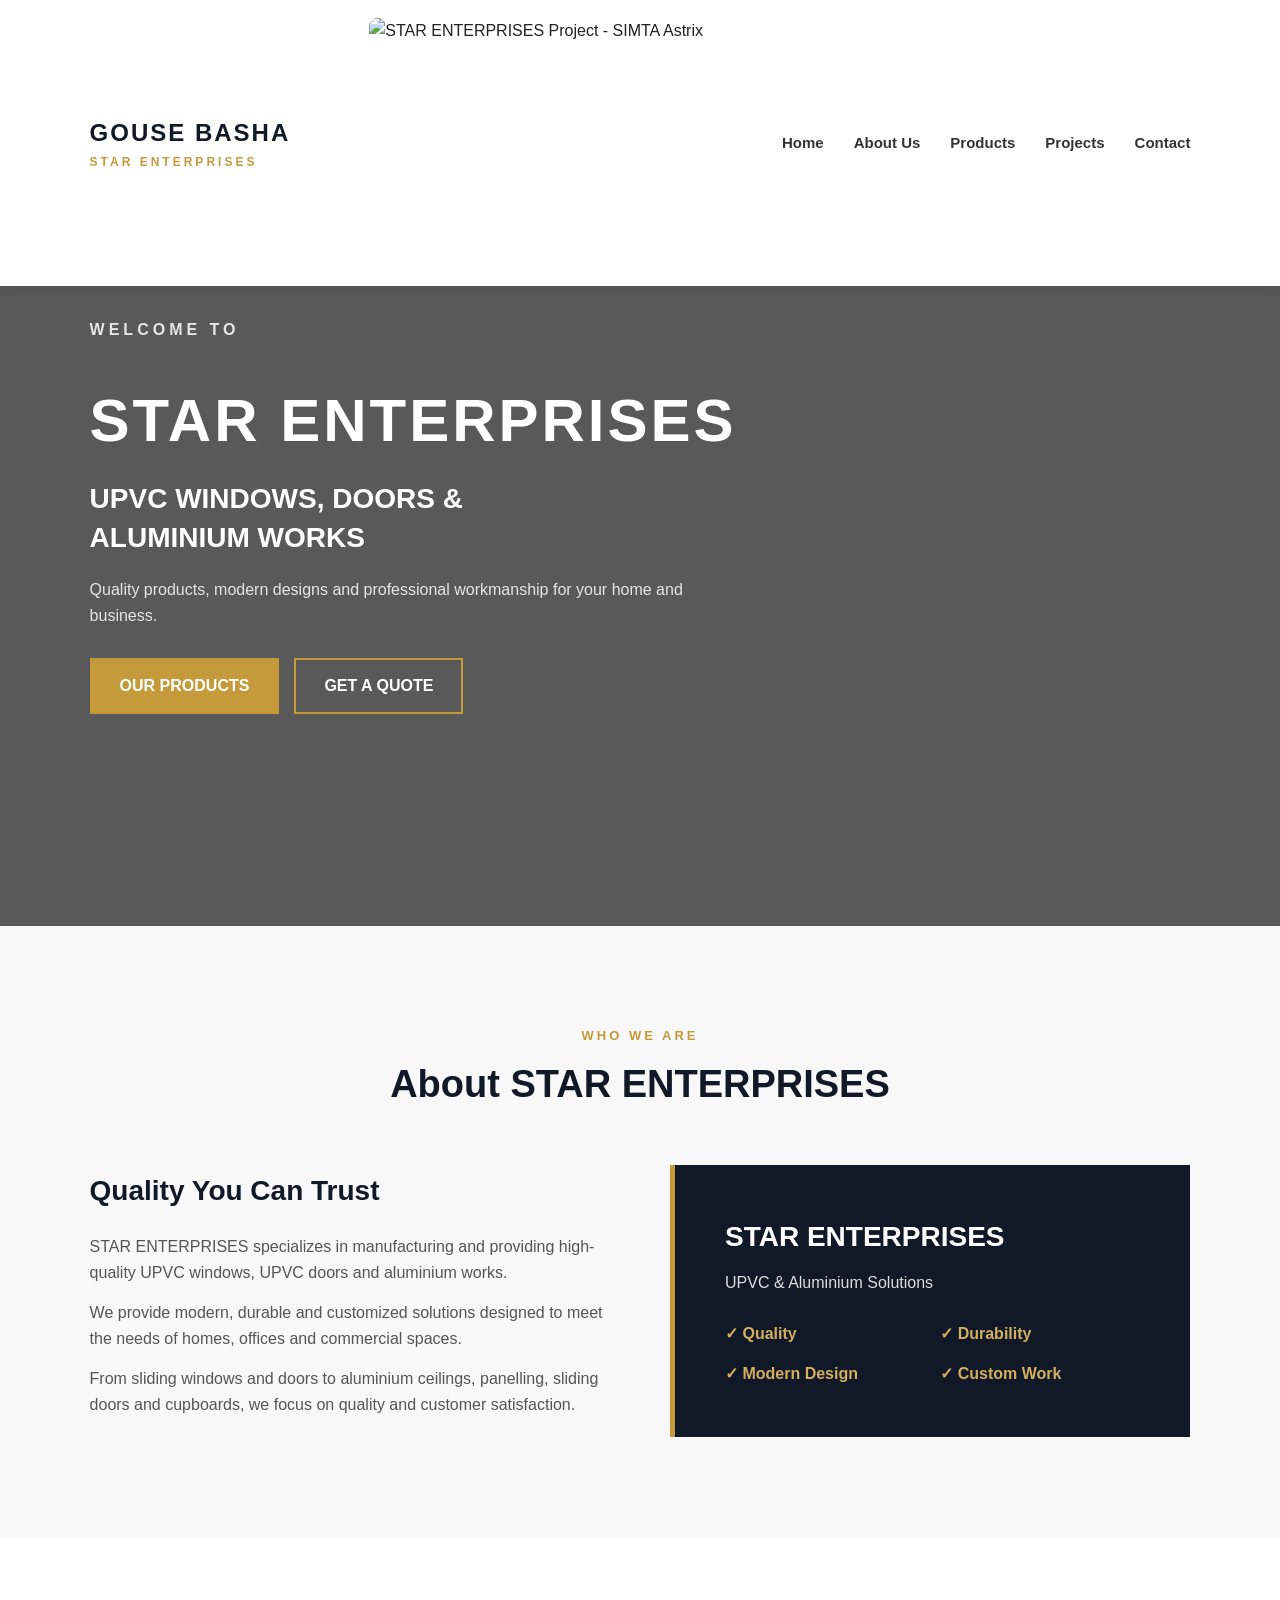
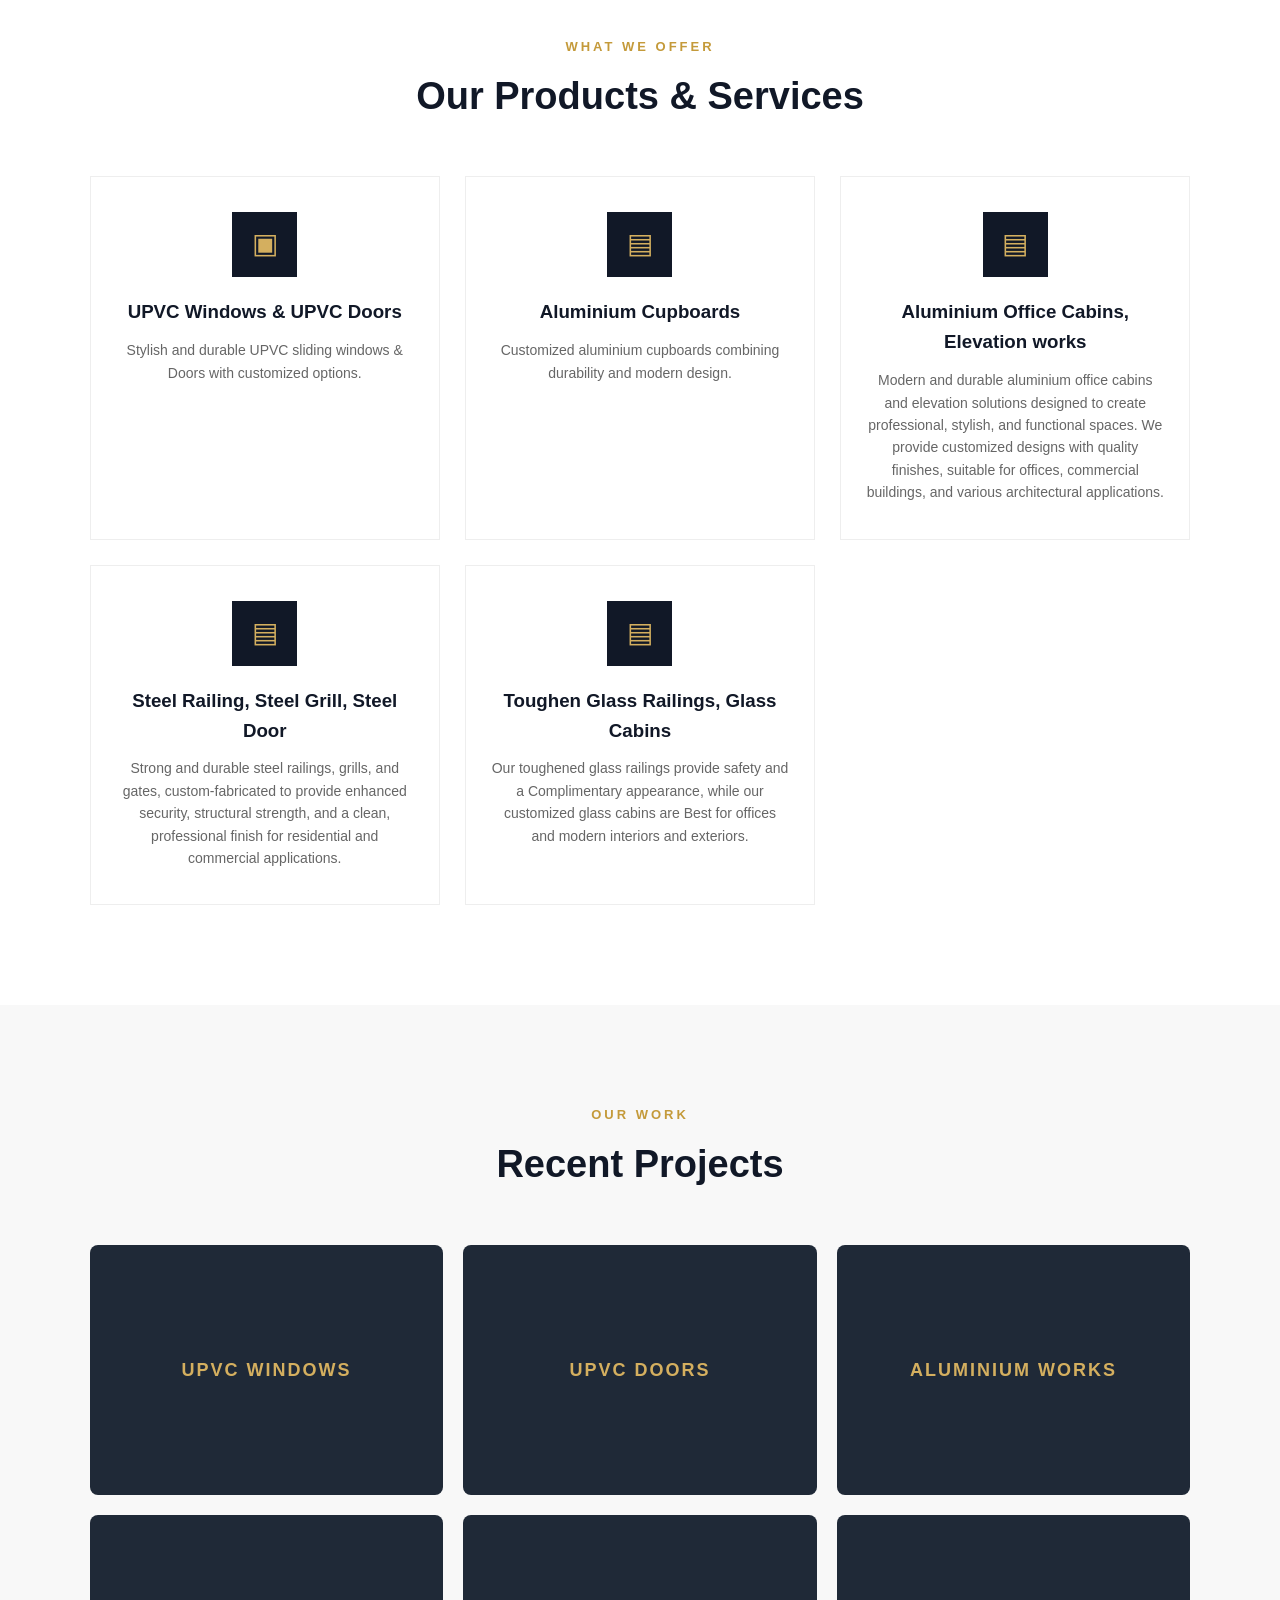
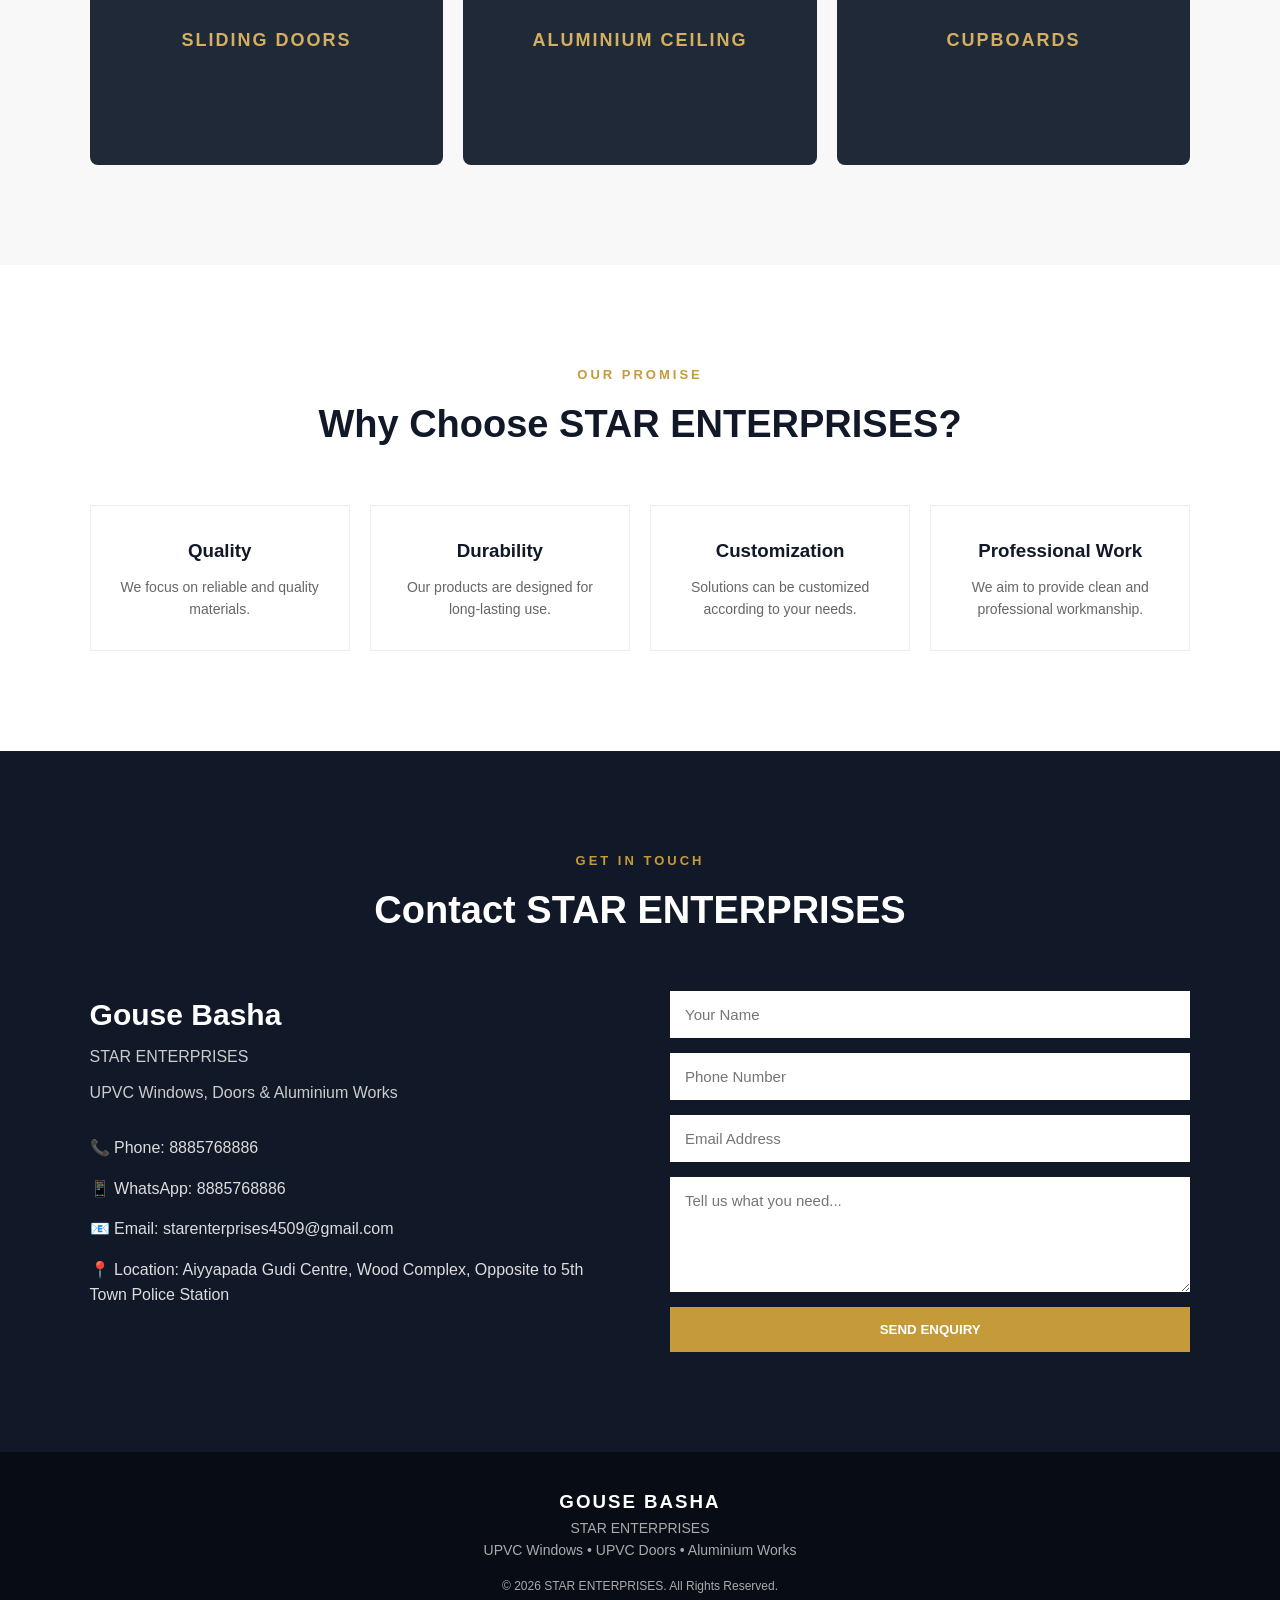
==== commit 82006a61: "Update index.html1.html" ====
--- a/index.html1.html
+++ b/index.html1.html
@@ -19,8 +19,6 @@
             <p>STAR ENTERPRISES</p>
         </div>
 
-        <!-- STAR ENTERPRISES -->
-
         <div class="gallery-item"
      onclick="openImage('c:\Users\mutha\Documents\Abba.jpeg')">
 
@@ -32,12 +30,18 @@
         </div>
 
         <nav class="navbar">
-            <a href="#home">Home</a>
-            <a href="#about">About Us</a>
-            <a href="#products">Products</a>
-            <a href="#projects">Projects</a>
-            <a href="#contact">Contact</a>
-        </nav>
+
+    <a href="index.html">Home</a>
+
+    <a href="about.html">About Us</a>
+
+    <a href="products.html">Products</a>
+
+    <a href="projects.html">Projects</a>
+
+    <a href="contact.html">Contact</a>
+
+</nav>
 
         <button class="menu-btn" onclick="toggleMenu()">
             ☰
@@ -53,84 +57,7 @@
      alt="Project"
      style="width: 800px; height: auto;">
 
-<section class="projects" id="projects">
-
-    <div class="section-title">
-        <p>IBRAHIM SYED</p>
-        <h2>IBRAHIM SYED'S REMARKABLE TYCOON EXPERIENCE & ACHIEVEMENTS</h2>
-    </div>
-
-    <div class="project-showcase">
-
-        <!-- LEFT SIDE - IMAGES -->
-        <div class="project-gallery">
-
-            <div class="project-image"
-                 onclick="openImage('iimages/Abba.jpeg')">
-                <img src="images/Abba.jpeg"
-                     alt="SIMTA Astrix Project">
-            </div>
-
-            <div class="project-image"
-                 onclick="openImage('images/Abba 2nd img.jpeg')">
-                <img src="images/Abba 2nd img.jpeg"
-                     alt="SIMTA Astrix Project">
-            </div>
-
-        </div>
-
-
-        <!-- RIGHT SIDE - DECORATION + CONTENT -->
-        <div class="project-info">
-
-            <span class="project-label">
-                STAR ENTERPRISES
-            </span>
-
-            <h3>
-                SIMTA Astrix
-                <br>
-                Interior Project
-            </h3>
-
-            <div class="green-line"></div>
-
-            <p>
-                A professionally completed interior project featuring
-                modern aluminium and architectural finishing works,
-                designed with precision and attention to detail.
-            </p>
-
-            <div class="project-features">
-
-                <div>
-                    <strong>01</strong>
-                    <span>Quality Work</span>
-                </div>
-
-                <div>
-                    <strong>02</strong>
-                    <span>Modern Design</span>
-                </div>
-
-                <div>
-                    <strong>03</strong>
-                    <span>Precision Finish</span>
-                </div>
-
-            </div>
-
-            <div class="project-decor">
-                <span></span>
-                <span></span>
-                <span></span>
-            </div>
-
-        </div>
-
-    </div>
-
-</section>
+
 
      
 
@@ -476,7 +403,7 @@
     </footer>
 
 
-    <script src="script.js"></script>
+    <script src="Script.js"></script>
 
 </body>
 </html>
--- a/style.css
+++ b/style.css
@@ -7,6 +7,11 @@
     padding: 0;
     box-sizing: border-box;
 }
+
+
+/* =========================
+   STAR ENTERPRISES WEBSITE
+   ========================= */
 
 html {
     scroll-behavior: smooth;
@@ -715,4 +720,4 @@
         padding: 30px;
     }
 
-}+}
